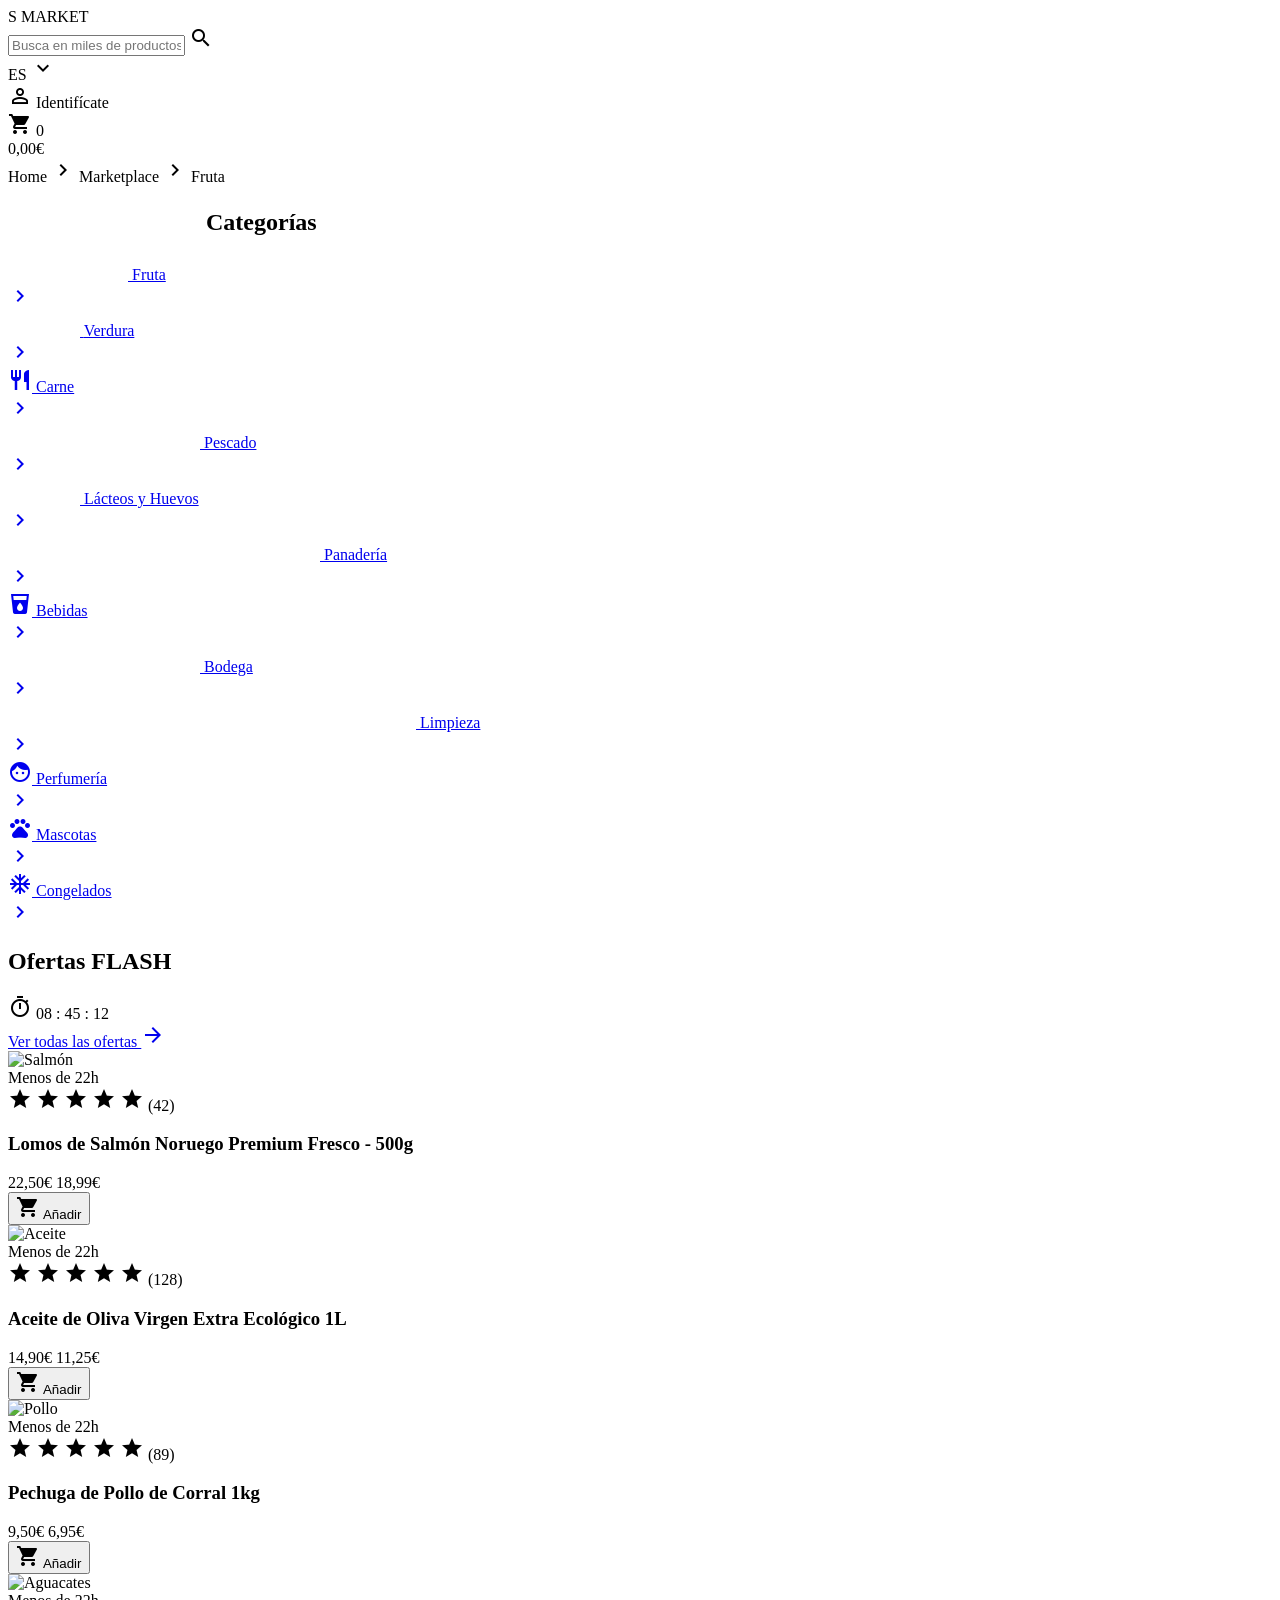
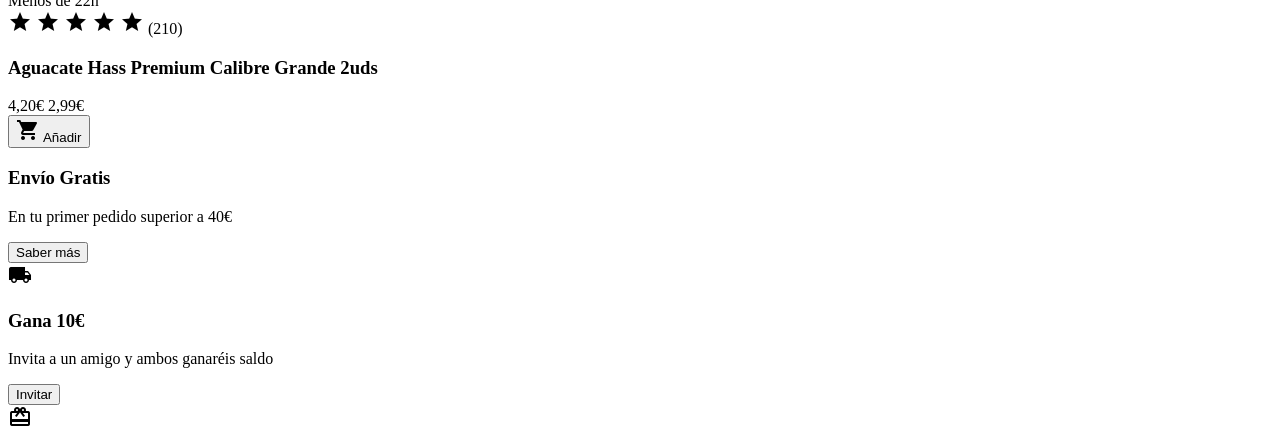
==== src/app/index.html @ 784b0d2d "First Commit Add th directories structure for e-commerce" ====
<!DOCTYPE html>
<html lang="es"><head>
<meta charset="utf-8"/>
<meta content="width=device-width, initial-scale=1.0" name="viewport"/>
<script src="https://cdn.tailwindcss.com?plugins=forms,container-queries"></script>
<link href="https://fonts.googleapis.com/css2?family=Work+Sans:wght@300;400;500;600;700&amp;display=swap" rel="stylesheet"/>
<link href="https://fonts.googleapis.com/icon?family=Material+Icons" rel="stylesheet"/>
<link href="https://fonts.googleapis.com/css2?family=Material+Symbols+Outlined:wght,FILL@100..700,0..1&amp;display=swap" rel="stylesheet"/>
<script id="tailwind-config">
      tailwind.config = {
        theme: {
          extend: {
            colors: {
              "primary": "#2D572C",
              "accent-green": "#13ec5b",
              "light-gray": "#F3F4F6",
              "sidebar-bg": "#FFFFFF",
            },
            fontFamily: {
              "display": ["Work Sans", "sans-serif"]
            },
          },
        },
      }
    </script>
<style type="text/tailwindcss">
      @layer base {
        body { @apply font-display text-slate-800 bg-gray-50; }
      }
      .custom-scrollbar::-webkit-scrollbar { width: 6px; }
      .custom-scrollbar::-webkit-scrollbar-track { background: transparent; }
      .custom-scrollbar::-webkit-scrollbar-thumb { background: #cbd5e1; border-radius: 10px; }
    </style>
<style>
        body {
            min-height: max(884px, 100dvh);
        }
    </style>
<style>
    body {
      min-height: max(884px, 100dvh);
    }
  </style>
  </head>
<body class="flex flex-col h-screen overflow-hidden">
<header class="bg-[#2D572C] h-20 flex-shrink-0 flex items-center px-8 z-50 w-full">
<div class="flex items-center flex-shrink-0 mr-12">
<div class="text-white font-bold text-3xl tracking-tighter flex items-center">
<span class="bg-accent-green text-[#2D572C] px-2 py-0.5 rounded-sm mr-1">S</span>
<span>MARKET</span>
</div>
</div>
<div class="flex-grow flex justify-center max-w-4xl mx-auto">
<div class="relative w-full">
<input class="w-full bg-[#F3F4F6] border-none text-slate-900 placeholder-slate-500 rounded-lg py-3 pl-12 pr-4 focus:ring-2 focus:ring-accent-green transition-all" placeholder="Busca en miles de productos..." type="text"/>
<span class="material-icons absolute left-4 top-1/2 -translate-y-1/2 text-slate-500">search</span>
</div>
</div>
<div class="flex items-center gap-8 text-white flex-shrink-0 ml-12">
<div class="flex items-center gap-1 cursor-pointer hover:text-accent-green transition-colors font-bold text-sm">
<span>ES</span>
<span class="material-icons text-lg">expand_more</span>
</div>
<div class="flex items-center gap-2 cursor-pointer hover:text-accent-green transition-colors">
<span class="material-icons text-2xl">person_outline</span>
<span class="text-sm font-bold">Identifícate</span>
</div>
<div class="flex items-center gap-3 bg-white/10 hover:bg-white/20 px-5 py-2.5 rounded-lg cursor-pointer transition-colors border border-white/10">
<div class="relative">
<span class="material-icons text-2xl">shopping_cart</span>
<span class="absolute -top-2 -right-2 bg-accent-green text-[#2D572C] text-[10px] font-bold h-4 w-4 rounded-full flex items-center justify-center">0</span>
</div>
<span class="text-sm font-bold">0,00€</span>
</div>
</div>
</header>
<div class="bg-light-gray h-10 flex-shrink-0 flex items-center px-8 text-xs text-slate-500 border-b border-gray-200">
<div class="flex items-center gap-2">
<span class="hover:text-primary cursor-pointer">Home</span>
<span class="material-icons text-[14px]">chevron_right</span>
<span class="hover:text-primary cursor-pointer">Marketplace</span>
<span class="material-icons text-[14px]">chevron_right</span>
<span class="text-primary font-bold">Fruta</span>
</div>
</div>
<div class="flex flex-grow overflow-hidden">
<aside class="w-[250px] bg-sidebar-bg border-r border-gray-200 flex flex-col flex-shrink-0 overflow-y-auto custom-scrollbar">
<div class="p-4 border-b border-gray-100">
<h2 class="font-bold text-gray-900 flex items-center gap-2">
<span class="material-icons text-primary">category</span>
                    Categorías
                </h2>
</div>
<nav class="flex flex-col py-2">
<a class="flex items-center justify-between px-4 py-2.5 hover:bg-gray-50 group" href="#">
<div class="flex items-center gap-3">
<span class="material-icons text-orange-500 text-xl">apple</span>
<span class="text-sm font-medium text-gray-700">Fruta</span>
</div>
<span class="material-icons text-gray-300 text-sm group-hover:text-primary">chevron_right</span>
</a>
<a class="flex items-center justify-between px-4 py-2.5 hover:bg-gray-50 group" href="#">
<div class="flex items-center gap-3">
<span class="material-icons text-green-500 text-xl">eco</span>
<span class="text-sm font-medium text-gray-700">Verdura</span>
</div>
<span class="material-icons text-gray-300 text-sm group-hover:text-primary">chevron_right</span>
</a>
<a class="flex items-center justify-between px-4 py-2.5 hover:bg-gray-50 group" href="#">
<div class="flex items-center gap-3">
<span class="material-icons text-red-600 text-xl">restaurant</span>
<span class="text-sm font-medium text-gray-700">Carne</span>
</div>
<span class="material-icons text-gray-300 text-sm group-hover:text-primary">chevron_right</span>
</a>
<a class="flex items-center justify-between px-4 py-2.5 hover:bg-gray-50 group" href="#">
<div class="flex items-center gap-3">
<span class="material-icons text-blue-400 text-xl">set_meal</span>
<span class="text-sm font-medium text-gray-700">Pescado</span>
</div>
<span class="material-icons text-gray-300 text-sm group-hover:text-primary">chevron_right</span>
</a>
<a class="flex items-center justify-between px-4 py-2.5 hover:bg-gray-50 group" href="#">
<div class="flex items-center gap-3">
<span class="material-icons text-yellow-500 text-xl">egg</span>
<span class="text-sm font-medium text-gray-700">Lácteos y Huevos</span>
</div>
<span class="material-icons text-gray-300 text-sm group-hover:text-primary">chevron_right</span>
</a>
<a class="flex items-center justify-between px-4 py-2.5 hover:bg-gray-50 group" href="#">
<div class="flex items-center gap-3">
<span class="material-icons text-amber-700 text-xl">bakery_dining</span>
<span class="text-sm font-medium text-gray-700">Panadería</span>
</div>
<span class="material-icons text-gray-300 text-sm group-hover:text-primary">chevron_right</span>
</a>
<a class="flex items-center justify-between px-4 py-2.5 hover:bg-gray-50 group" href="#">
<div class="flex items-center gap-3">
<span class="material-icons text-blue-500 text-xl">local_drink</span>
<span class="text-sm font-medium text-gray-700">Bebidas</span>
</div>
<span class="material-icons text-gray-300 text-sm group-hover:text-primary">chevron_right</span>
</a>
<a class="flex items-center justify-between px-4 py-2.5 hover:bg-gray-50 group" href="#">
<div class="flex items-center gap-3">
<span class="material-icons text-purple-500 text-xl">wine_bar</span>
<span class="text-sm font-medium text-gray-700">Bodega</span>
</div>
<span class="material-icons text-gray-300 text-sm group-hover:text-primary">chevron_right</span>
</a>
<a class="flex items-center justify-between px-4 py-2.5 hover:bg-gray-50 group" href="#">
<div class="flex items-center gap-3">
<span class="material-icons text-cyan-500 text-xl">cleaning_services</span>
<span class="text-sm font-medium text-gray-700">Limpieza</span>
</div>
<span class="material-icons text-gray-300 text-sm group-hover:text-primary">chevron_right</span>
</a>
<a class="flex items-center justify-between px-4 py-2.5 hover:bg-gray-50 group" href="#">
<div class="flex items-center gap-3">
<span class="material-icons text-pink-400 text-xl">face</span>
<span class="text-sm font-medium text-gray-700">Perfumería</span>
</div>
<span class="material-icons text-gray-300 text-sm group-hover:text-primary">chevron_right</span>
</a>
<a class="flex items-center justify-between px-4 py-2.5 hover:bg-gray-50 group" href="#">
<div class="flex items-center gap-3">
<span class="material-icons text-orange-400 text-xl">pets</span>
<span class="text-sm font-medium text-gray-700">Mascotas</span>
</div>
<span class="material-icons text-gray-300 text-sm group-hover:text-primary">chevron_right</span>
</a>
<a class="flex items-center justify-between px-4 py-2.5 hover:bg-gray-50 group" href="#">
<div class="flex items-center gap-3">
<span class="material-icons text-indigo-500 text-xl">ac_unit</span>
<span class="text-sm font-medium text-gray-700">Congelados</span>
</div>
<span class="material-icons text-gray-300 text-sm group-hover:text-primary">chevron_right</span>
</a>
</nav>
</aside>
<main class="flex-grow overflow-y-auto custom-scrollbar p-8">
<div class="max-w-7xl mx-auto space-y-8">
<section>
<div class="flex items-center justify-between mb-6">
<div class="flex items-center gap-4">
<h2 class="text-2xl font-extrabold uppercase tracking-tight text-slate-900">
                                Ofertas <span class="text-red-600">FLASH</span>
</h2>
<div class="flex items-center gap-2 bg-red-600 text-white px-3 py-1 rounded-md text-sm font-bold">
<span class="material-icons text-sm animate-pulse">timer</span>
<span>08 : 45 : 12</span>
</div>
</div>
<a class="text-primary font-bold hover:underline flex items-center gap-1" href="#">
                            Ver todas las ofertas
                            <span class="material-icons">arrow_forward</span>
</a>
</div>
<div class="grid grid-cols-4 gap-6">
<div class="bg-white rounded-lg overflow-hidden shadow-sm hover:shadow-md border border-gray-100 transition-all flex flex-col h-full group">
<div class="relative pt-[100%]">
<img alt="Salmón" class="absolute inset-0 w-full h-full object-cover group-hover:scale-105 transition-transform duration-300" src="https://lh3.googleusercontent.com/aida-public/[base64]"/>
<div class="absolute top-3 left-3 bg-orange-500 text-white text-[11px] font-bold px-2 py-1 rounded shadow-sm">
                                    Menos de 22h
                                </div>
</div>
<div class="p-4 flex-grow flex flex-col">
<div class="flex items-center gap-0.5 text-yellow-400 mb-1">
<span class="material-icons text-sm">star</span>
<span class="material-icons text-sm">star</span>
<span class="material-icons text-sm">star</span>
<span class="material-icons text-sm">star</span>
<span class="material-icons text-sm">star</span>
<span class="text-slate-400 text-xs ml-1">(42)</span>
</div>
<h3 class="text-sm font-semibold text-gray-800 mb-2 line-clamp-2">Lomos de Salmón Noruego Premium Fresco - 500g</h3>
<div class="mt-auto">
<div class="flex flex-col mb-4">
<span class="text-xs text-slate-400 line-through">22,50€</span>
<span class="text-2xl font-bold text-slate-900">18,99€</span>
</div>
<button class="w-full bg-accent-green hover:bg-[#11d652] text-primary font-bold py-2.5 rounded flex items-center justify-center gap-2 transition-colors">
<span class="material-icons">shopping_cart</span>
                                        Añadir
                                    </button>
</div>
</div>
</div>
<div class="bg-white rounded-lg overflow-hidden shadow-sm hover:shadow-md border border-gray-100 transition-all flex flex-col h-full group">
<div class="relative pt-[100%]">
<img alt="Aceite" class="absolute inset-0 w-full h-full object-cover group-hover:scale-105 transition-transform duration-300" src="https://lh3.googleusercontent.com/aida-public/[base64]"/>
<div class="absolute top-3 left-3 bg-orange-500 text-white text-[11px] font-bold px-2 py-1 rounded shadow-sm">
                                    Menos de 22h
                                </div>
</div>
<div class="p-4 flex-grow flex flex-col">
<div class="flex items-center gap-0.5 text-yellow-400 mb-1">
<span class="material-icons text-sm">star</span>
<span class="material-icons text-sm">star</span>
<span class="material-icons text-sm">star</span>
<span class="material-icons text-sm">star</span>
<span class="material-icons text-sm">star</span>
<span class="text-slate-400 text-xs ml-1">(128)</span>
</div>
<h3 class="text-sm font-semibold text-gray-800 mb-2 line-clamp-2">Aceite de Oliva Virgen Extra Ecológico 1L</h3>
<div class="mt-auto">
<div class="flex flex-col mb-4">
<span class="text-xs text-slate-400 line-through">14,90€</span>
<span class="text-2xl font-bold text-slate-900">11,25€</span>
</div>
<button class="w-full bg-accent-green hover:bg-[#11d652] text-primary font-bold py-2.5 rounded flex items-center justify-center gap-2 transition-colors">
<span class="material-icons">shopping_cart</span>
                                        Añadir
                                    </button>
</div>
</div>
</div>
<div class="bg-white rounded-lg overflow-hidden shadow-sm hover:shadow-md border border-gray-100 transition-all flex flex-col h-full group">
<div class="relative pt-[100%]">
<img alt="Pollo" class="absolute inset-0 w-full h-full object-cover group-hover:scale-105 transition-transform duration-300" src="https://lh3.googleusercontent.com/aida-public/[base64]"/>
<div class="absolute top-3 left-3 bg-orange-500 text-white text-[11px] font-bold px-2 py-1 rounded shadow-sm">
                                    Menos de 22h
                                </div>
</div>
<div class="p-4 flex-grow flex flex-col">
<div class="flex items-center gap-0.5 text-yellow-400 mb-1">
<span class="material-icons text-sm">star</span>
<span class="material-icons text-sm">star</span>
<span class="material-icons text-sm">star</span>
<span class="material-icons text-sm">star</span>
<span class="material-icons text-sm text-gray-300">star</span>
<span class="text-slate-400 text-xs ml-1">(89)</span>
</div>
<h3 class="text-sm font-semibold text-gray-800 mb-2 line-clamp-2">Pechuga de Pollo de Corral 1kg</h3>
<div class="mt-auto">
<div class="flex flex-col mb-4">
<span class="text-xs text-slate-400 line-through">9,50€</span>
<span class="text-2xl font-bold text-slate-900">6,95€</span>
</div>
<button class="w-full bg-accent-green hover:bg-[#11d652] text-primary font-bold py-2.5 rounded flex items-center justify-center gap-2 transition-colors">
<span class="material-icons">shopping_cart</span>
                                        Añadir
                                    </button>
</div>
</div>
</div>
<div class="bg-white rounded-lg overflow-hidden shadow-sm hover:shadow-md border border-gray-100 transition-all flex flex-col h-full group">
<div class="relative pt-[100%]">
<img alt="Aguacates" class="absolute inset-0 w-full h-full object-cover group-hover:scale-105 transition-transform duration-300" src="https://lh3.googleusercontent.com/aida-public/[base64]"/>
<div class="absolute top-3 left-3 bg-orange-500 text-white text-[11px] font-bold px-2 py-1 rounded shadow-sm">
                                    Menos de 22h
                                </div>
</div>
<div class="p-4 flex-grow flex flex-col">
<div class="flex items-center gap-0.5 text-yellow-400 mb-1">
<span class="material-icons text-sm">star</span>
<span class="material-icons text-sm">star</span>
<span class="material-icons text-sm">star</span>
<span class="material-icons text-sm">star</span>
<span class="material-icons text-sm">star</span>
<span class="text-slate-400 text-xs ml-1">(210)</span>
</div>
<h3 class="text-sm font-semibold text-gray-800 mb-2 line-clamp-2">Aguacate Hass Premium Calibre Grande 2uds</h3>
<div class="mt-auto">
<div class="flex flex-col mb-4">
<span class="text-xs text-slate-400 line-through">4,20€</span>
<span class="text-2xl font-bold text-slate-900">2,99€</span>
</div>
<button class="w-full bg-accent-green hover:bg-[#11d652] text-primary font-bold py-2.5 rounded flex items-center justify-center gap-2 transition-colors">
<span class="material-icons">shopping_cart</span>
                                        Añadir
                                    </button>
</div>
</div>
</div>
</div>
</section>
<section class="grid grid-cols-2 gap-6">
<div class="bg-primary/10 rounded-xl p-6 flex items-center justify-between border border-primary/20">
<div>
<h3 class="text-lg font-bold text-primary">Envío Gratis</h3>
<p class="text-sm text-slate-600">En tu primer pedido superior a 40€</p>
<button class="mt-4 px-6 py-2 bg-primary text-white text-sm font-bold rounded-md">Saber más</button>
</div>
<span class="material-icons text-6xl text-primary/40">local_shipping</span>
</div>
<div class="bg-yellow-100 rounded-xl p-6 flex items-center justify-between border border-yellow-200">
<div>
<h3 class="text-lg font-bold text-yellow-800">Gana 10€</h3>
<p class="text-sm text-slate-600">Invita a un amigo y ambos ganaréis saldo</p>
<button class="mt-4 px-6 py-2 bg-yellow-600 text-white text-sm font-bold rounded-md">Invitar</button>
</div>
<span class="material-icons text-6xl text-yellow-600/40">card_giftcard</span>
</div>
</section>
</div>
</main>
</div>

</body></html>
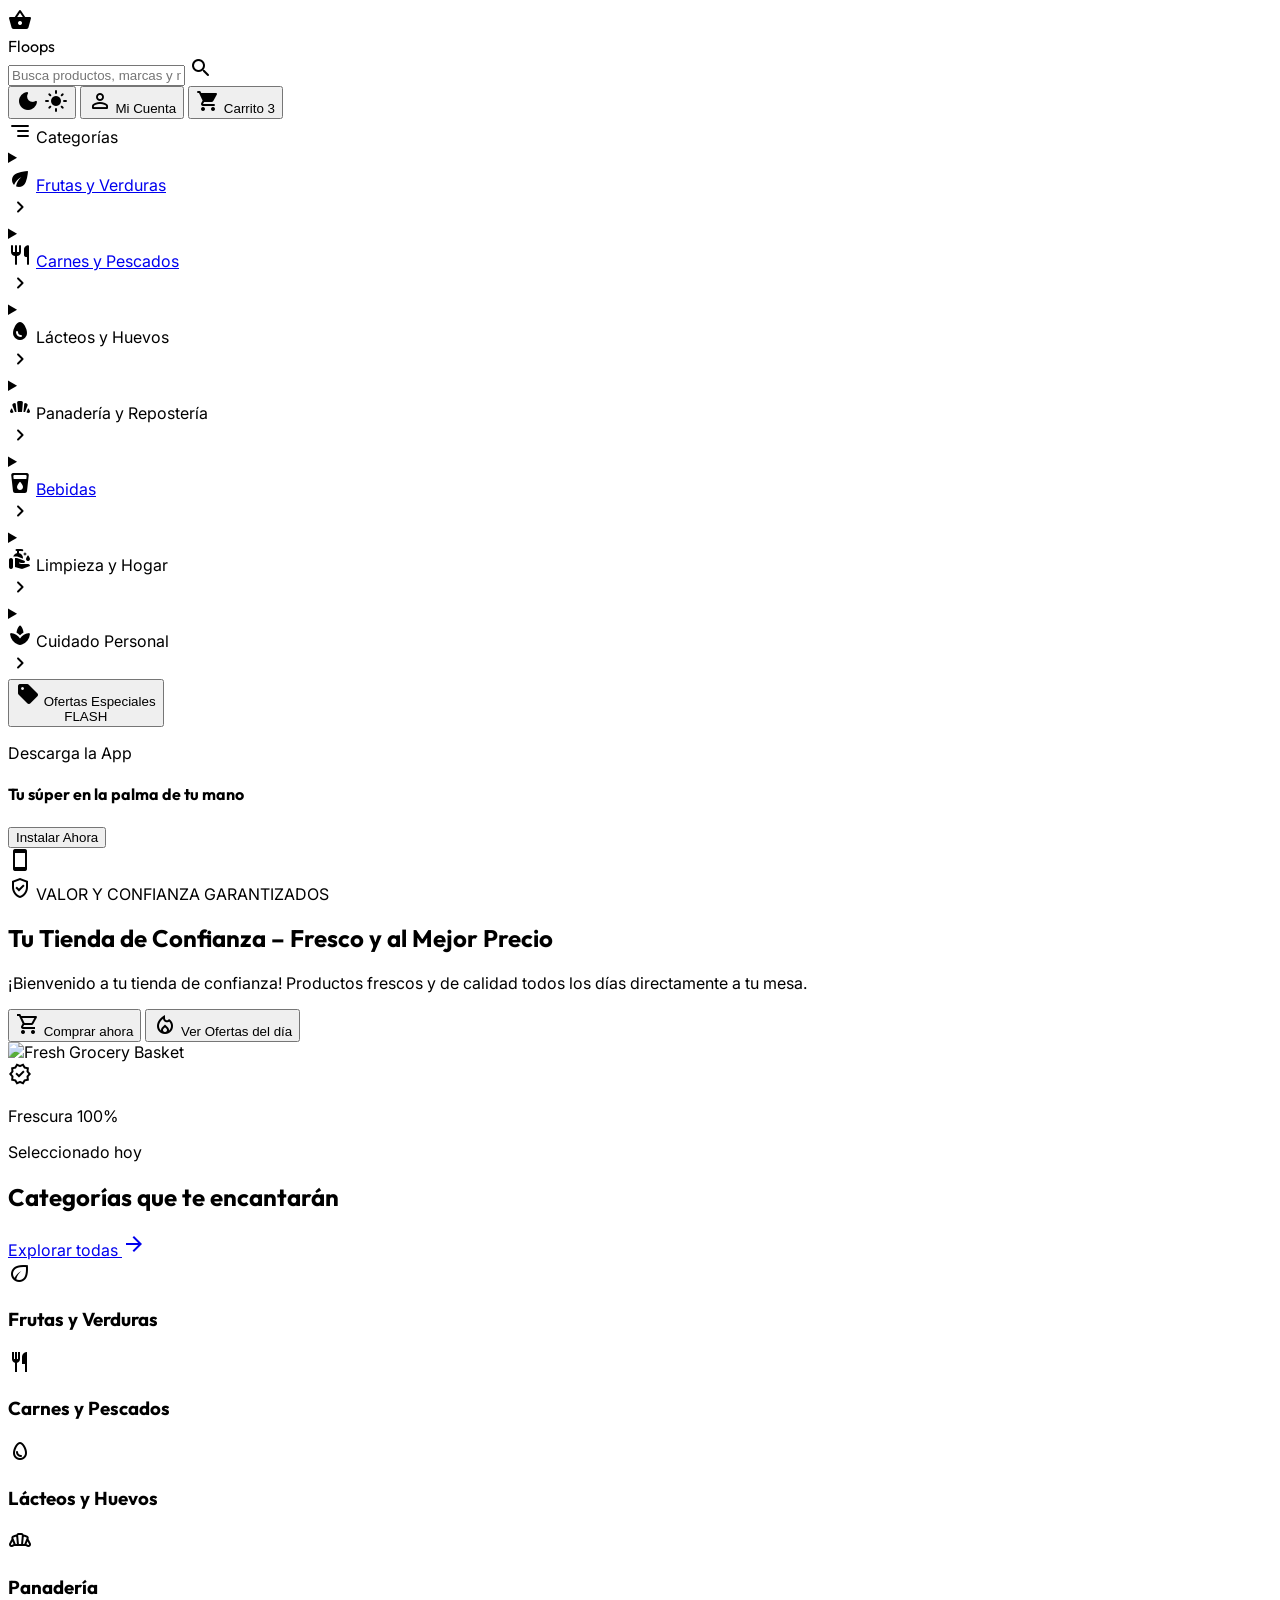
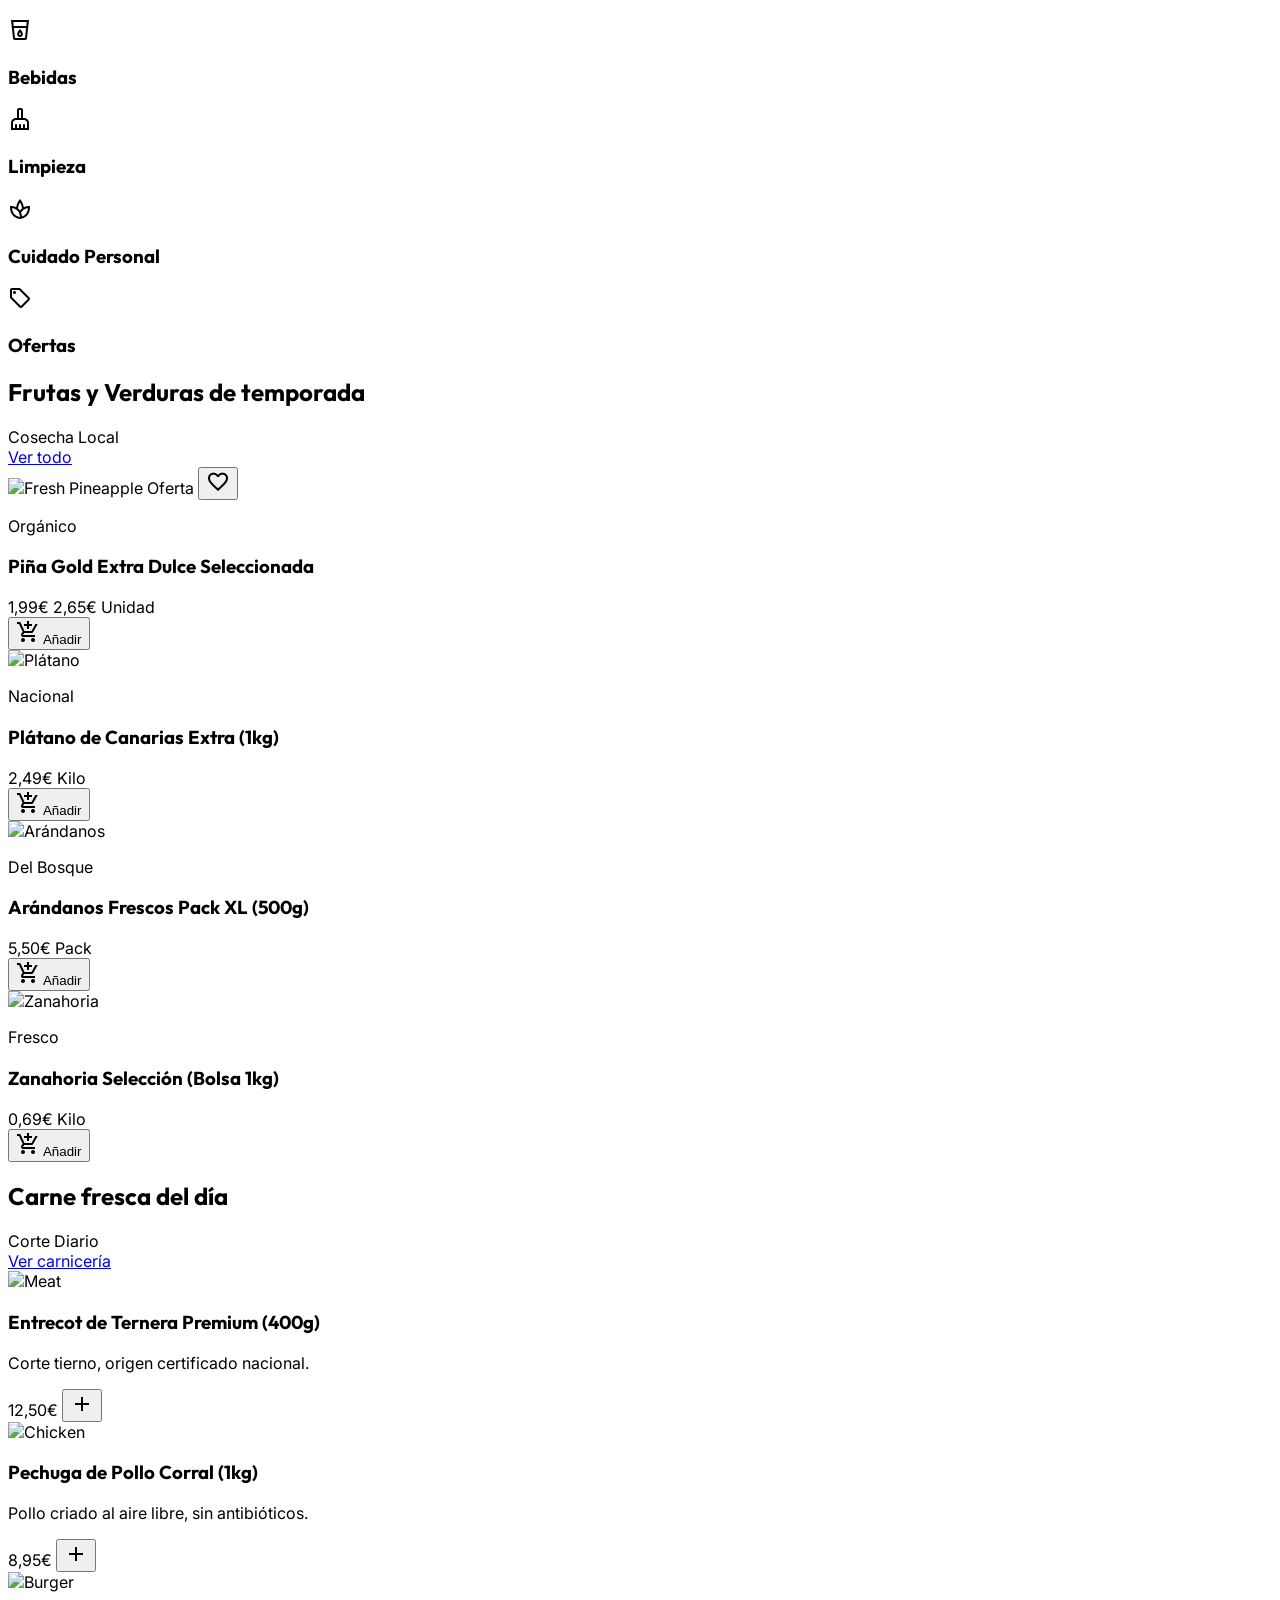
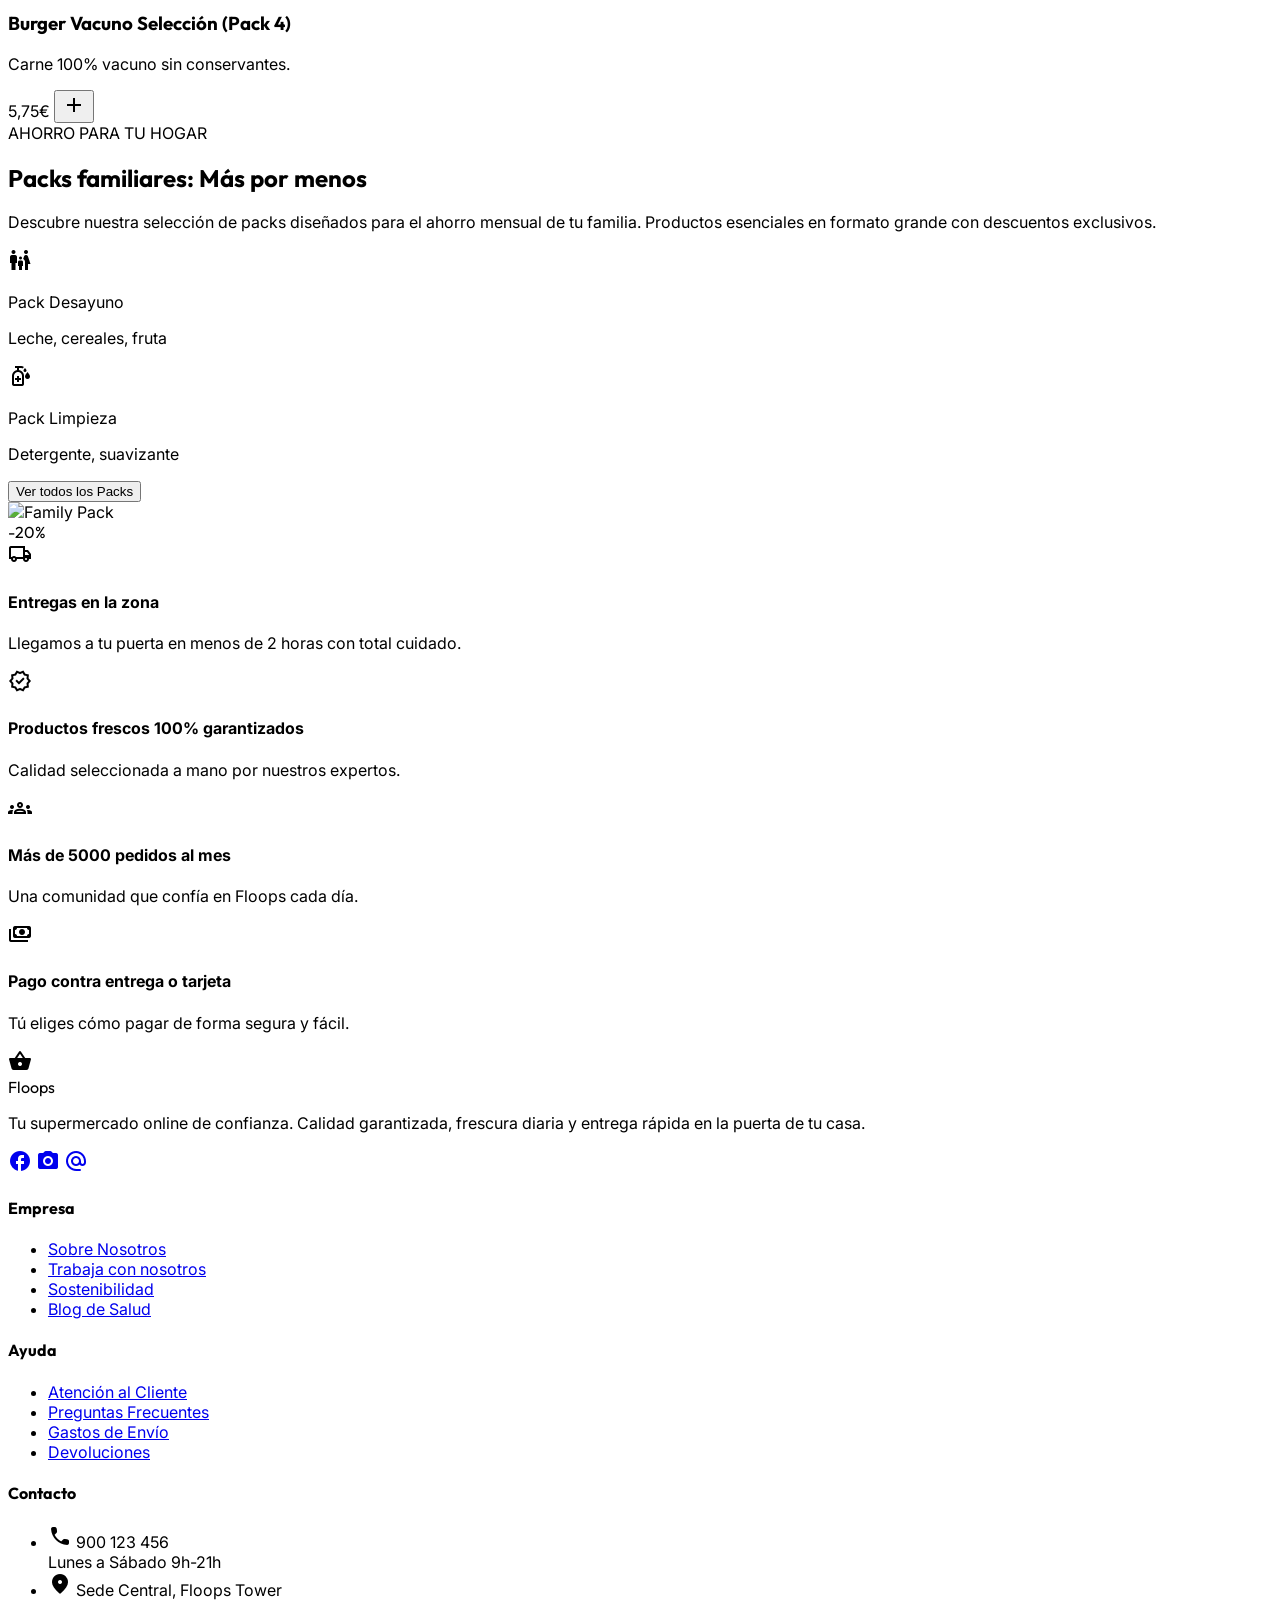
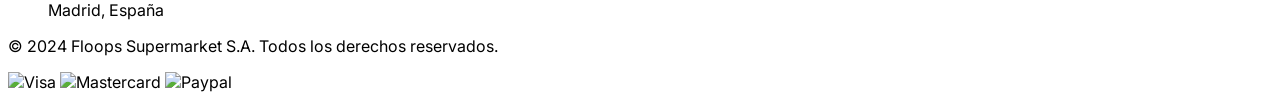
==== commit f1d9d904: "new updates" ====
--- a/src/app/index.html
+++ b/src/app/index.html
@@ -1,340 +1,727 @@
-<!DOCTYPE html>
-<html lang="es"><head>
-<meta charset="utf-8"/>
-<meta content="width=device-width, initial-scale=1.0" name="viewport"/>
-<script src="https://cdn.tailwindcss.com?plugins=forms,container-queries"></script>
-<link href="https://fonts.googleapis.com/css2?family=Work+Sans:wght@300;400;500;600;700&amp;display=swap" rel="stylesheet"/>
-<link href="https://fonts.googleapis.com/icon?family=Material+Icons" rel="stylesheet"/>
-<link href="https://fonts.googleapis.com/css2?family=Material+Symbols+Outlined:wght,FILL@100..700,0..1&amp;display=swap" rel="stylesheet"/>
-<script id="tailwind-config">
-      tailwind.config = {
-        theme: {
-          extend: {
-            colors: {
-              "primary": "#2D572C",
-              "accent-green": "#13ec5b",
-              "light-gray": "#F3F4F6",
-              "sidebar-bg": "#FFFFFF",
-            },
-            fontFamily: {
-              "display": ["Work Sans", "sans-serif"]
-            },
-          },
-        },
-      }
-    </script>
-<style type="text/tailwindcss">
-      @layer base {
-        body { @apply font-display text-slate-800 bg-gray-50; }
-      }
-      .custom-scrollbar::-webkit-scrollbar { width: 6px; }
-      .custom-scrollbar::-webkit-scrollbar-track { background: transparent; }
-      .custom-scrollbar::-webkit-scrollbar-thumb { background: #cbd5e1; border-radius: 10px; }
-    </style>
-<style>
-        body {
-            min-height: max(884px, 100dvh);
-        }
-    </style>
-<style>
-    body {
-      min-height: max(884px, 100dvh);
-    }
-  </style>
+<!doctype html>
+<html class="light" lang="es">
+  <head>
+    <meta charset="utf-8" />
+    <meta content="width=device-width, initial-scale=1.0" name="viewport" />
+    <title>Floops Trusted Home Page - Tu Supermercado de Confianza</title>
+    <!--Tailwind-->
+    <script src="https://cdn.tailwindcss.com?plugins=forms,typography,container-queries"></script>
+    <!--Google fonts & icons-->
+    <link
+      href="https://fonts.googleapis.com/css2?family=Inter:wght@300;400;500;600;700&amp;family=Outfit:wght@400;600;700&amp;display=swap"
+      rel="stylesheet"
+    />
+    <link
+      href="https://fonts.googleapis.com/icon?family=Material+Icons+Round"
+      rel="stylesheet"
+    />
+    <link
+      href="https://fonts.googleapis.com/css2?family=Inter:wght@300;400;500;600;700&amp;family=Outfit:wght@400;600;700&amp;display=swap"
+      rel="stylesheet"
+    />
+    <link
+      href="https://fonts.googleapis.com/css2?family=Material+Symbols+Outlined:wght,FILL@100..700,0..1&amp;display=swap"
+      rel="stylesheet"
+    />
+    <!--Local config-->
+    <link rel="stylesheet" href="../common/css/global.css" />
+    <script src="../common/js/tailwindConfig.js"></script>
+    <script src="../common/js/theme.js"></script>
   </head>
-<body class="flex flex-col h-screen overflow-hidden">
-<header class="bg-[#2D572C] h-20 flex-shrink-0 flex items-center px-8 z-50 w-full">
-<div class="flex items-center flex-shrink-0 mr-12">
-<div class="text-white font-bold text-3xl tracking-tighter flex items-center">
-<span class="bg-accent-green text-[#2D572C] px-2 py-0.5 rounded-sm mr-1">S</span>
-<span>MARKET</span>
-</div>
-</div>
-<div class="flex-grow flex justify-center max-w-4xl mx-auto">
-<div class="relative w-full">
-<input class="w-full bg-[#F3F4F6] border-none text-slate-900 placeholder-slate-500 rounded-lg py-3 pl-12 pr-4 focus:ring-2 focus:ring-accent-green transition-all" placeholder="Busca en miles de productos..." type="text"/>
-<span class="material-icons absolute left-4 top-1/2 -translate-y-1/2 text-slate-500">search</span>
-</div>
-</div>
-<div class="flex items-center gap-8 text-white flex-shrink-0 ml-12">
-<div class="flex items-center gap-1 cursor-pointer hover:text-accent-green transition-colors font-bold text-sm">
-<span>ES</span>
-<span class="material-icons text-lg">expand_more</span>
-</div>
-<div class="flex items-center gap-2 cursor-pointer hover:text-accent-green transition-colors">
-<span class="material-icons text-2xl">person_outline</span>
-<span class="text-sm font-bold">Identifícate</span>
-</div>
-<div class="flex items-center gap-3 bg-white/10 hover:bg-white/20 px-5 py-2.5 rounded-lg cursor-pointer transition-colors border border-white/10">
-<div class="relative">
-<span class="material-icons text-2xl">shopping_cart</span>
-<span class="absolute -top-2 -right-2 bg-accent-green text-[#2D572C] text-[10px] font-bold h-4 w-4 rounded-full flex items-center justify-center">0</span>
-</div>
-<span class="text-sm font-bold">0,00€</span>
-</div>
-</div>
-</header>
-<div class="bg-light-gray h-10 flex-shrink-0 flex items-center px-8 text-xs text-slate-500 border-b border-gray-200">
-<div class="flex items-center gap-2">
-<span class="hover:text-primary cursor-pointer">Home</span>
-<span class="material-icons text-[14px]">chevron_right</span>
-<span class="hover:text-primary cursor-pointer">Marketplace</span>
-<span class="material-icons text-[14px]">chevron_right</span>
-<span class="text-primary font-bold">Fruta</span>
-</div>
-</div>
-<div class="flex flex-grow overflow-hidden">
-<aside class="w-[250px] bg-sidebar-bg border-r border-gray-200 flex flex-col flex-shrink-0 overflow-y-auto custom-scrollbar">
-<div class="p-4 border-b border-gray-100">
-<h2 class="font-bold text-gray-900 flex items-center gap-2">
-<span class="material-icons text-primary">category</span>
-                    Categorías
+  <body
+    class="bg-background-light dark:bg-background-dark text-slate-900 dark:text-slate-100 min-h-screen flex flex-col transition-colors duration-300"
+  >
+    <div
+      id="header"
+      class="sticky top-0 z-50 bg-white dark:bg-slate-900 border-b border-slate-200 dark:border-slate-800 shadow-sm transition-colors duration-300"
+    ></div>
+    <div class="max-w-[1600px] mx-auto w-full flex-1 flex gap-8 px-4 py-6">
+      <aside class="w-72 flex-shrink-0">
+        <nav class="sticky top-28 space-y-2">
+          <div id="sidebar"></div>
+        </nav>
+      </aside>
+      <main class="flex-1 min-w-0">
+        <section
+          class="mb-10 relative rounded-[2.5rem] overflow-hidden bg-gradient-to-br from-secondary/20 to-primary/10 group border border-slate-100 dark:border-slate-800"
+        >
+          <div class="flex items-center justify-between px-16 py-20">
+            <div class="max-w-xl">
+              <div
+                class="inline-flex items-center gap-2 px-4 py-2 bg-white/80 dark:bg-slate-800/80 backdrop-blur-md rounded-full text-xs font-bold text-secondary mb-6 border border-secondary/20"
+              >
+                <span class="material-symbols-outlined text-sm"
+                  >verified_user</span
+                >
+                VALOR Y CONFIANZA GARANTIZADOS
+              </div>
+              <h1
+                class="text-6xl font-display font-bold text-slate-900 dark:text-white leading-tight mb-6"
+              >
+                Tu Tienda de Confianza –
+                <span class="text-secondary">Fresco</span> y al Mejor Precio
+              </h1>
+              <p
+                class="text-slate-600 dark:text-slate-400 mb-10 text-xl leading-relaxed"
+              >
+                ¡Bienvenido a tu tienda de confianza! Productos frescos y de
+                calidad todos los días directamente a tu mesa.
+              </p>
+              <div class="flex flex-wrap gap-4">
+                <button
+                  class="bg-primary hover:bg-orange-600 text-white px-8 py-5 rounded-2xl font-bold shadow-2xl shadow-primary/30 transition-all hover:-translate-y-1 flex items-center gap-2 text-lg"
+                >
+                  <span class="material-symbols-outlined">shopping_cart</span>
+                  Comprar ahora
+                </button>
+                <button
+                  class="bg-white dark:bg-slate-800 hover:bg-slate-50 dark:hover:bg-slate-700 text-slate-900 dark:text-white px-8 py-5 rounded-2xl font-bold border border-slate-200 dark:border-slate-700 transition-all hover:-translate-y-1 flex items-center gap-2 text-lg"
+                >
+                  <span class="material-symbols-outlined"
+                    >local_fire_department</span
+                  >
+                  Ver Ofertas del día
+                </button>
+              </div>
+            </div>
+            <div class="relative hidden xl:block">
+              <div class="relative z-10 w-96 h-96">
+                <img
+                  alt="Fresh Grocery Basket"
+                  class="w-full h-full object-cover rounded-[3rem] shadow-2xl rotate-3 group-hover:rotate-0 transition-transform duration-700"
+                  src="https://lh3.googleusercontent.com/aida-public/[base64]"
+                />
+                <div
+                  class="absolute -bottom-6 -left-6 bg-white dark:bg-slate-800 p-5 rounded-3xl shadow-2xl flex items-center gap-4 border border-slate-100 dark:border-slate-700"
+                >
+                  <div
+                    class="bg-green-100 dark:bg-green-900/30 p-3 rounded-2xl"
+                  >
+                    <span
+                      class="material-symbols-outlined text-secondary text-3xl"
+                      >verified</span
+                    >
+                  </div>
+                  <div>
+                    <p class="text-sm font-bold dark:text-white">
+                      Frescura 100%
+                    </p>
+                    <p class="text-xs text-slate-500">Seleccionado hoy</p>
+                  </div>
+                </div>
+              </div>
+              <div
+                class="absolute -top-10 -right-10 w-64 h-64 bg-primary/20 rounded-full blur-3xl opacity-50"
+              ></div>
+              <div
+                class="absolute -bottom-10 -left-10 w-64 h-64 bg-secondary/20 rounded-full blur-3xl opacity-50"
+              ></div>
+            </div>
+          </div>
+        </section>
+        <section class="mb-12">
+          <div class="flex items-center justify-between mb-8">
+            <h2
+              class="text-3xl font-display font-bold text-slate-900 dark:text-white"
+            >
+              Categorías que te encantarán
+            </h2>
+            <a
+              class="text-sm font-bold text-secondary hover:underline flex items-center gap-1"
+              href="#"
+              >Explorar todas
+              <span class="material-symbols-outlined text-sm"
+                >arrow_forward</span
+              ></a
+            >
+          </div>
+          <div class="grid grid-cols-2 sm:grid-cols-4 lg:grid-cols-8 gap-4">
+            <div
+              class="bg-white dark:bg-slate-800 p-4 rounded-3xl shadow-sm border border-slate-100 dark:border-slate-700 hover:shadow-xl hover:border-secondary/30 transition-all cursor-pointer text-center group"
+            >
+              <div
+                class="w-14 h-14 bg-green-50 dark:bg-green-900/20 rounded-2xl mx-auto mb-3 flex items-center justify-center group-hover:scale-110 transition-transform"
+              >
+                <span class="material-symbols-outlined text-secondary text-3xl"
+                  >eco</span
+                >
+              </div>
+              <h3 class="font-bold text-xs dark:text-white">
+                Frutas y Verduras
+              </h3>
+            </div>
+            <div
+              class="bg-white dark:bg-slate-800 p-4 rounded-3xl shadow-sm border border-slate-100 dark:border-slate-700 hover:shadow-xl hover:border-red-500/30 transition-all cursor-pointer text-center group"
+            >
+              <div
+                class="w-14 h-14 bg-red-50 dark:bg-red-900/20 rounded-2xl mx-auto mb-3 flex items-center justify-center group-hover:scale-110 transition-transform"
+              >
+                <span class="material-symbols-outlined text-red-500 text-3xl"
+                  >restaurant</span
+                >
+              </div>
+              <h3 class="font-bold text-xs dark:text-white">
+                Carnes y Pescados
+              </h3>
+            </div>
+            <div
+              class="bg-white dark:bg-slate-800 p-4 rounded-3xl shadow-sm border border-slate-100 dark:border-slate-700 hover:shadow-xl hover:border-blue-400/30 transition-all cursor-pointer text-center group"
+            >
+              <div
+                class="w-14 h-14 bg-blue-50 dark:bg-blue-900/20 rounded-2xl mx-auto mb-3 flex items-center justify-center group-hover:scale-110 transition-transform"
+              >
+                <span class="material-symbols-outlined text-blue-500 text-3xl"
+                  >egg</span
+                >
+              </div>
+              <h3 class="font-bold text-xs dark:text-white">
+                Lácteos y Huevos
+              </h3>
+            </div>
+            <div
+              class="bg-white dark:bg-slate-800 p-4 rounded-3xl shadow-sm border border-slate-100 dark:border-slate-700 hover:shadow-xl hover:border-orange-400/30 transition-all cursor-pointer text-center group"
+            >
+              <div
+                class="w-14 h-14 bg-orange-50 dark:bg-orange-900/20 rounded-2xl mx-auto mb-3 flex items-center justify-center group-hover:scale-110 transition-transform"
+              >
+                <span class="material-symbols-outlined text-orange-500 text-3xl"
+                  >bakery_dining</span
+                >
+              </div>
+              <h3 class="font-bold text-xs dark:text-white">Panadería</h3>
+            </div>
+            <div
+              class="bg-white dark:bg-slate-800 p-4 rounded-3xl shadow-sm border border-slate-100 dark:border-slate-700 hover:shadow-xl hover:border-cyan-400/30 transition-all cursor-pointer text-center group"
+            >
+              <div
+                class="w-14 h-14 bg-cyan-50 dark:bg-cyan-900/20 rounded-2xl mx-auto mb-3 flex items-center justify-center group-hover:scale-110 transition-transform"
+              >
+                <span class="material-symbols-outlined text-cyan-500 text-3xl"
+                  >local_drink</span
+                >
+              </div>
+              <h3 class="font-bold text-xs dark:text-white">Bebidas</h3>
+            </div>
+            <div
+              class="bg-white dark:bg-slate-800 p-4 rounded-3xl shadow-sm border border-slate-100 dark:border-slate-700 hover:shadow-xl hover:border-indigo-400/30 transition-all cursor-pointer text-center group"
+            >
+              <div
+                class="w-14 h-14 bg-indigo-50 dark:bg-indigo-900/20 rounded-2xl mx-auto mb-3 flex items-center justify-center group-hover:scale-110 transition-transform"
+              >
+                <span class="material-symbols-outlined text-indigo-500 text-3xl"
+                  >cleaning_services</span
+                >
+              </div>
+              <h3 class="font-bold text-xs dark:text-white">Limpieza</h3>
+            </div>
+            <div
+              class="bg-white dark:bg-slate-800 p-4 rounded-3xl shadow-sm border border-slate-100 dark:border-slate-700 hover:shadow-xl hover:border-pink-400/30 transition-all cursor-pointer text-center group"
+            >
+              <div
+                class="w-14 h-14 bg-pink-50 dark:bg-pink-900/20 rounded-2xl mx-auto mb-3 flex items-center justify-center group-hover:scale-110 transition-transform"
+              >
+                <span class="material-symbols-outlined text-pink-500 text-3xl"
+                  >spa</span
+                >
+              </div>
+              <h3 class="font-bold text-xs dark:text-white">
+                Cuidado Personal
+              </h3>
+            </div>
+            <div
+              class="bg-white dark:bg-slate-800 p-4 rounded-3xl shadow-sm border border-slate-100 dark:border-slate-700 hover:shadow-xl hover:border-primary/30 transition-all cursor-pointer text-center group"
+            >
+              <div
+                class="w-14 h-14 bg-primary/10 dark:bg-primary/20 rounded-2xl mx-auto mb-3 flex items-center justify-center group-hover:scale-110 transition-transform"
+              >
+                <span class="material-symbols-outlined text-primary text-3xl"
+                  >sell</span
+                >
+              </div>
+              <h3 class="font-bold text-xs dark:text-white">Ofertas</h3>
+            </div>
+          </div>
+        </section>
+        <section class="space-y-16">
+          <div>
+            <div class="flex items-center justify-between mb-8">
+              <div class="flex items-center gap-3">
+                <h2
+                  class="text-2xl font-display font-bold text-slate-900 dark:text-white"
+                >
+                  Frutas y Verduras de temporada
                 </h2>
-</div>
-<nav class="flex flex-col py-2">
-<a class="flex items-center justify-between px-4 py-2.5 hover:bg-gray-50 group" href="#">
-<div class="flex items-center gap-3">
-<span class="material-icons text-orange-500 text-xl">apple</span>
-<span class="text-sm font-medium text-gray-700">Fruta</span>
-</div>
-<span class="material-icons text-gray-300 text-sm group-hover:text-primary">chevron_right</span>
-</a>
-<a class="flex items-center justify-between px-4 py-2.5 hover:bg-gray-50 group" href="#">
-<div class="flex items-center gap-3">
-<span class="material-icons text-green-500 text-xl">eco</span>
-<span class="text-sm font-medium text-gray-700">Verdura</span>
-</div>
-<span class="material-icons text-gray-300 text-sm group-hover:text-primary">chevron_right</span>
-</a>
-<a class="flex items-center justify-between px-4 py-2.5 hover:bg-gray-50 group" href="#">
-<div class="flex items-center gap-3">
-<span class="material-icons text-red-600 text-xl">restaurant</span>
-<span class="text-sm font-medium text-gray-700">Carne</span>
-</div>
-<span class="material-icons text-gray-300 text-sm group-hover:text-primary">chevron_right</span>
-</a>
-<a class="flex items-center justify-between px-4 py-2.5 hover:bg-gray-50 group" href="#">
-<div class="flex items-center gap-3">
-<span class="material-icons text-blue-400 text-xl">set_meal</span>
-<span class="text-sm font-medium text-gray-700">Pescado</span>
-</div>
-<span class="material-icons text-gray-300 text-sm group-hover:text-primary">chevron_right</span>
-</a>
-<a class="flex items-center justify-between px-4 py-2.5 hover:bg-gray-50 group" href="#">
-<div class="flex items-center gap-3">
-<span class="material-icons text-yellow-500 text-xl">egg</span>
-<span class="text-sm font-medium text-gray-700">Lácteos y Huevos</span>
-</div>
-<span class="material-icons text-gray-300 text-sm group-hover:text-primary">chevron_right</span>
-</a>
-<a class="flex items-center justify-between px-4 py-2.5 hover:bg-gray-50 group" href="#">
-<div class="flex items-center gap-3">
-<span class="material-icons text-amber-700 text-xl">bakery_dining</span>
-<span class="text-sm font-medium text-gray-700">Panadería</span>
-</div>
-<span class="material-icons text-gray-300 text-sm group-hover:text-primary">chevron_right</span>
-</a>
-<a class="flex items-center justify-between px-4 py-2.5 hover:bg-gray-50 group" href="#">
-<div class="flex items-center gap-3">
-<span class="material-icons text-blue-500 text-xl">local_drink</span>
-<span class="text-sm font-medium text-gray-700">Bebidas</span>
-</div>
-<span class="material-icons text-gray-300 text-sm group-hover:text-primary">chevron_right</span>
-</a>
-<a class="flex items-center justify-between px-4 py-2.5 hover:bg-gray-50 group" href="#">
-<div class="flex items-center gap-3">
-<span class="material-icons text-purple-500 text-xl">wine_bar</span>
-<span class="text-sm font-medium text-gray-700">Bodega</span>
-</div>
-<span class="material-icons text-gray-300 text-sm group-hover:text-primary">chevron_right</span>
-</a>
-<a class="flex items-center justify-between px-4 py-2.5 hover:bg-gray-50 group" href="#">
-<div class="flex items-center gap-3">
-<span class="material-icons text-cyan-500 text-xl">cleaning_services</span>
-<span class="text-sm font-medium text-gray-700">Limpieza</span>
-</div>
-<span class="material-icons text-gray-300 text-sm group-hover:text-primary">chevron_right</span>
-</a>
-<a class="flex items-center justify-between px-4 py-2.5 hover:bg-gray-50 group" href="#">
-<div class="flex items-center gap-3">
-<span class="material-icons text-pink-400 text-xl">face</span>
-<span class="text-sm font-medium text-gray-700">Perfumería</span>
-</div>
-<span class="material-icons text-gray-300 text-sm group-hover:text-primary">chevron_right</span>
-</a>
-<a class="flex items-center justify-between px-4 py-2.5 hover:bg-gray-50 group" href="#">
-<div class="flex items-center gap-3">
-<span class="material-icons text-orange-400 text-xl">pets</span>
-<span class="text-sm font-medium text-gray-700">Mascotas</span>
-</div>
-<span class="material-icons text-gray-300 text-sm group-hover:text-primary">chevron_right</span>
-</a>
-<a class="flex items-center justify-between px-4 py-2.5 hover:bg-gray-50 group" href="#">
-<div class="flex items-center gap-3">
-<span class="material-icons text-indigo-500 text-xl">ac_unit</span>
-<span class="text-sm font-medium text-gray-700">Congelados</span>
-</div>
-<span class="material-icons text-gray-300 text-sm group-hover:text-primary">chevron_right</span>
-</a>
-</nav>
-</aside>
-<main class="flex-grow overflow-y-auto custom-scrollbar p-8">
-<div class="max-w-7xl mx-auto space-y-8">
-<section>
-<div class="flex items-center justify-between mb-6">
-<div class="flex items-center gap-4">
-<h2 class="text-2xl font-extrabold uppercase tracking-tight text-slate-900">
-                                Ofertas <span class="text-red-600">FLASH</span>
-</h2>
-<div class="flex items-center gap-2 bg-red-600 text-white px-3 py-1 rounded-md text-sm font-bold">
-<span class="material-icons text-sm animate-pulse">timer</span>
-<span>08 : 45 : 12</span>
-</div>
-</div>
-<a class="text-primary font-bold hover:underline flex items-center gap-1" href="#">
-                            Ver todas las ofertas
-                            <span class="material-icons">arrow_forward</span>
-</a>
-</div>
-<div class="grid grid-cols-4 gap-6">
-<div class="bg-white rounded-lg overflow-hidden shadow-sm hover:shadow-md border border-gray-100 transition-all flex flex-col h-full group">
-<div class="relative pt-[100%]">
-<img alt="Salmón" class="absolute inset-0 w-full h-full object-cover group-hover:scale-105 transition-transform duration-300" src="https://lh3.googleusercontent.com/aida-public/[base64]"/>
-<div class="absolute top-3 left-3 bg-orange-500 text-white text-[11px] font-bold px-2 py-1 rounded shadow-sm">
-                                    Menos de 22h
-                                </div>
-</div>
-<div class="p-4 flex-grow flex flex-col">
-<div class="flex items-center gap-0.5 text-yellow-400 mb-1">
-<span class="material-icons text-sm">star</span>
-<span class="material-icons text-sm">star</span>
-<span class="material-icons text-sm">star</span>
-<span class="material-icons text-sm">star</span>
-<span class="material-icons text-sm">star</span>
-<span class="text-slate-400 text-xs ml-1">(42)</span>
-</div>
-<h3 class="text-sm font-semibold text-gray-800 mb-2 line-clamp-2">Lomos de Salmón Noruego Premium Fresco - 500g</h3>
-<div class="mt-auto">
-<div class="flex flex-col mb-4">
-<span class="text-xs text-slate-400 line-through">22,50€</span>
-<span class="text-2xl font-bold text-slate-900">18,99€</span>
-</div>
-<button class="w-full bg-accent-green hover:bg-[#11d652] text-primary font-bold py-2.5 rounded flex items-center justify-center gap-2 transition-colors">
-<span class="material-icons">shopping_cart</span>
-                                        Añadir
-                                    </button>
-</div>
-</div>
-</div>
-<div class="bg-white rounded-lg overflow-hidden shadow-sm hover:shadow-md border border-gray-100 transition-all flex flex-col h-full group">
-<div class="relative pt-[100%]">
-<img alt="Aceite" class="absolute inset-0 w-full h-full object-cover group-hover:scale-105 transition-transform duration-300" src="https://lh3.googleusercontent.com/aida-public/[base64]"/>
-<div class="absolute top-3 left-3 bg-orange-500 text-white text-[11px] font-bold px-2 py-1 rounded shadow-sm">
-                                    Menos de 22h
-                                </div>
-</div>
-<div class="p-4 flex-grow flex flex-col">
-<div class="flex items-center gap-0.5 text-yellow-400 mb-1">
-<span class="material-icons text-sm">star</span>
-<span class="material-icons text-sm">star</span>
-<span class="material-icons text-sm">star</span>
-<span class="material-icons text-sm">star</span>
-<span class="material-icons text-sm">star</span>
-<span class="text-slate-400 text-xs ml-1">(128)</span>
-</div>
-<h3 class="text-sm font-semibold text-gray-800 mb-2 line-clamp-2">Aceite de Oliva Virgen Extra Ecológico 1L</h3>
-<div class="mt-auto">
-<div class="flex flex-col mb-4">
-<span class="text-xs text-slate-400 line-through">14,90€</span>
-<span class="text-2xl font-bold text-slate-900">11,25€</span>
-</div>
-<button class="w-full bg-accent-green hover:bg-[#11d652] text-primary font-bold py-2.5 rounded flex items-center justify-center gap-2 transition-colors">
-<span class="material-icons">shopping_cart</span>
-                                        Añadir
-                                    </button>
-</div>
-</div>
-</div>
-<div class="bg-white rounded-lg overflow-hidden shadow-sm hover:shadow-md border border-gray-100 transition-all flex flex-col h-full group">
-<div class="relative pt-[100%]">
-<img alt="Pollo" class="absolute inset-0 w-full h-full object-cover group-hover:scale-105 transition-transform duration-300" src="https://lh3.googleusercontent.com/aida-public/[base64]"/>
-<div class="absolute top-3 left-3 bg-orange-500 text-white text-[11px] font-bold px-2 py-1 rounded shadow-sm">
-                                    Menos de 22h
-                                </div>
-</div>
-<div class="p-4 flex-grow flex flex-col">
-<div class="flex items-center gap-0.5 text-yellow-400 mb-1">
-<span class="material-icons text-sm">star</span>
-<span class="material-icons text-sm">star</span>
-<span class="material-icons text-sm">star</span>
-<span class="material-icons text-sm">star</span>
-<span class="material-icons text-sm text-gray-300">star</span>
-<span class="text-slate-400 text-xs ml-1">(89)</span>
-</div>
-<h3 class="text-sm font-semibold text-gray-800 mb-2 line-clamp-2">Pechuga de Pollo de Corral 1kg</h3>
-<div class="mt-auto">
-<div class="flex flex-col mb-4">
-<span class="text-xs text-slate-400 line-through">9,50€</span>
-<span class="text-2xl font-bold text-slate-900">6,95€</span>
-</div>
-<button class="w-full bg-accent-green hover:bg-[#11d652] text-primary font-bold py-2.5 rounded flex items-center justify-center gap-2 transition-colors">
-<span class="material-icons">shopping_cart</span>
-                                        Añadir
-                                    </button>
-</div>
-</div>
-</div>
-<div class="bg-white rounded-lg overflow-hidden shadow-sm hover:shadow-md border border-gray-100 transition-all flex flex-col h-full group">
-<div class="relative pt-[100%]">
-<img alt="Aguacates" class="absolute inset-0 w-full h-full object-cover group-hover:scale-105 transition-transform duration-300" src="https://lh3.googleusercontent.com/aida-public/[base64]"/>
-<div class="absolute top-3 left-3 bg-orange-500 text-white text-[11px] font-bold px-2 py-1 rounded shadow-sm">
-                                    Menos de 22h
-                                </div>
-</div>
-<div class="p-4 flex-grow flex flex-col">
-<div class="flex items-center gap-0.5 text-yellow-400 mb-1">
-<span class="material-icons text-sm">star</span>
-<span class="material-icons text-sm">star</span>
-<span class="material-icons text-sm">star</span>
-<span class="material-icons text-sm">star</span>
-<span class="material-icons text-sm">star</span>
-<span class="text-slate-400 text-xs ml-1">(210)</span>
-</div>
-<h3 class="text-sm font-semibold text-gray-800 mb-2 line-clamp-2">Aguacate Hass Premium Calibre Grande 2uds</h3>
-<div class="mt-auto">
-<div class="flex flex-col mb-4">
-<span class="text-xs text-slate-400 line-through">4,20€</span>
-<span class="text-2xl font-bold text-slate-900">2,99€</span>
-</div>
-<button class="w-full bg-accent-green hover:bg-[#11d652] text-primary font-bold py-2.5 rounded flex items-center justify-center gap-2 transition-colors">
-<span class="material-icons">shopping_cart</span>
-                                        Añadir
-                                    </button>
-</div>
-</div>
-</div>
-</div>
-</section>
-<section class="grid grid-cols-2 gap-6">
-<div class="bg-primary/10 rounded-xl p-6 flex items-center justify-between border border-primary/20">
-<div>
-<h3 class="text-lg font-bold text-primary">Envío Gratis</h3>
-<p class="text-sm text-slate-600">En tu primer pedido superior a 40€</p>
-<button class="mt-4 px-6 py-2 bg-primary text-white text-sm font-bold rounded-md">Saber más</button>
-</div>
-<span class="material-icons text-6xl text-primary/40">local_shipping</span>
-</div>
-<div class="bg-yellow-100 rounded-xl p-6 flex items-center justify-between border border-yellow-200">
-<div>
-<h3 class="text-lg font-bold text-yellow-800">Gana 10€</h3>
-<p class="text-sm text-slate-600">Invita a un amigo y ambos ganaréis saldo</p>
-<button class="mt-4 px-6 py-2 bg-yellow-600 text-white text-sm font-bold rounded-md">Invitar</button>
-</div>
-<span class="material-icons text-6xl text-yellow-600/40">card_giftcard</span>
-</div>
-</section>
-</div>
-</main>
-</div>
-
-</body></html>+                <span
+                  class="bg-green-100 text-green-700 text-[10px] font-bold px-2 py-0.5 rounded-full uppercase tracking-wider"
+                  >Cosecha Local</span
+                >
+              </div>
+              <a class="text-sm font-bold text-secondary" href="#">Ver todo</a>
+            </div>
+            <div class="grid grid-cols-1 sm:grid-cols-2 lg:grid-cols-4 gap-6">
+              <div
+                class="bg-white dark:bg-slate-800 rounded-3xl overflow-hidden border border-slate-100 dark:border-slate-700 hover:shadow-2xl transition-all group flex flex-col h-full"
+              >
+                <div
+                  class="relative overflow-hidden h-56 bg-slate-100 dark:bg-slate-700"
+                >
+                  <img
+                    alt="Fresh Pineapple"
+                    class="w-full h-full object-cover group-hover:scale-110 transition-transform duration-700"
+                    src="https://lh3.googleusercontent.com/aida-public/[base64]"
+                  />
+                  <span
+                    class="absolute top-4 left-4 bg-secondary text-white text-[10px] font-bold px-3 py-1.5 rounded-full uppercase shadow-lg"
+                    >Oferta</span
+                  >
+                  <button
+                    class="absolute top-4 right-4 p-2.5 bg-white/90 dark:bg-slate-900/90 backdrop-blur rounded-2xl text-slate-400 hover:text-red-500 transition-colors shadow-lg"
+                  >
+                    <span class="material-symbols-outlined">favorite</span>
+                  </button>
+                </div>
+                <div class="p-6 flex flex-col flex-1">
+                  <p
+                    class="text-xs text-secondary font-bold mb-2 uppercase tracking-wide"
+                  >
+                    Orgánico
+                  </p>
+                  <h3
+                    class="font-bold text-slate-800 dark:text-white mb-3 text-lg leading-snug"
+                  >
+                    Piña Gold Extra Dulce Seleccionada
+                  </h3>
+                  <div class="mt-auto">
+                    <div class="flex items-baseline gap-2 mb-4">
+                      <span
+                        class="text-2xl font-bold text-slate-900 dark:text-white"
+                        >1,99€</span
+                      >
+                      <span
+                        class="text-sm text-slate-400 line-through font-medium"
+                        >2,65€</span
+                      >
+                      <span
+                        class="text-[10px] text-slate-500 ml-auto uppercase font-bold"
+                        >Unidad</span
+                      >
+                    </div>
+                    <button
+                      class="w-full py-4 bg-secondary/10 text-secondary hover:bg-secondary hover:text-white transition-all rounded-2xl font-bold flex items-center justify-center gap-2"
+                    >
+                      <span class="material-symbols-outlined"
+                        >add_shopping_cart</span
+                      >
+                      Añadir
+                    </button>
+                  </div>
+                </div>
+              </div>
+              <div
+                class="bg-white dark:bg-slate-800 rounded-3xl overflow-hidden border border-slate-100 dark:border-slate-700 hover:shadow-2xl transition-all group flex flex-col h-full"
+              >
+                <div
+                  class="relative overflow-hidden h-56 bg-slate-100 dark:bg-slate-700"
+                >
+                  <img
+                    alt="Plátano"
+                    class="w-full h-full object-cover group-hover:scale-110 transition-transform duration-700"
+                    src="https://lh3.googleusercontent.com/aida-public/[base64]"
+                  />
+                </div>
+                <div class="p-6 flex flex-col flex-1">
+                  <p
+                    class="text-xs text-secondary font-bold mb-2 uppercase tracking-wide"
+                  >
+                    Nacional
+                  </p>
+                  <h3
+                    class="font-bold text-slate-800 dark:text-white mb-3 text-lg leading-snug"
+                  >
+                    Plátano de Canarias Extra (1kg)
+                  </h3>
+                  <div class="mt-auto">
+                    <div class="flex items-baseline gap-2 mb-4">
+                      <span
+                        class="text-2xl font-bold text-slate-900 dark:text-white"
+                        >2,49€</span
+                      >
+                      <span
+                        class="text-[10px] text-slate-500 ml-auto uppercase font-bold"
+                        >Kilo</span
+                      >
+                    </div>
+                    <button
+                      class="w-full py-4 bg-secondary/10 text-secondary hover:bg-secondary hover:text-white transition-all rounded-2xl font-bold flex items-center justify-center gap-2"
+                    >
+                      <span class="material-symbols-outlined"
+                        >add_shopping_cart</span
+                      >
+                      Añadir
+                    </button>
+                  </div>
+                </div>
+              </div>
+              <div
+                class="bg-white dark:bg-slate-800 rounded-3xl overflow-hidden border border-slate-100 dark:border-slate-700 hover:shadow-2xl transition-all group flex flex-col h-full"
+              >
+                <div
+                  class="relative overflow-hidden h-56 bg-slate-100 dark:bg-slate-700"
+                >
+                  <img
+                    alt="Arándanos"
+                    class="w-full h-full object-cover group-hover:scale-110 transition-transform duration-700"
+                    src="https://lh3.googleusercontent.com/aida-public/[base64]"
+                  />
+                </div>
+                <div class="p-6 flex flex-col flex-1">
+                  <p
+                    class="text-xs text-secondary font-bold mb-2 uppercase tracking-wide"
+                  >
+                    Del Bosque
+                  </p>
+                  <h3
+                    class="font-bold text-slate-800 dark:text-white mb-3 text-lg leading-snug"
+                  >
+                    Arándanos Frescos Pack XL (500g)
+                  </h3>
+                  <div class="mt-auto">
+                    <div class="flex items-baseline gap-2 mb-4">
+                      <span
+                        class="text-2xl font-bold text-slate-900 dark:text-white"
+                        >5,50€</span
+                      >
+                      <span
+                        class="text-[10px] text-slate-500 ml-auto uppercase font-bold"
+                        >Pack</span
+                      >
+                    </div>
+                    <button
+                      class="w-full py-4 bg-secondary/10 text-secondary hover:bg-secondary hover:text-white transition-all rounded-2xl font-bold flex items-center justify-center gap-2"
+                    >
+                      <span class="material-symbols-outlined"
+                        >add_shopping_cart</span
+                      >
+                      Añadir
+                    </button>
+                  </div>
+                </div>
+              </div>
+              <div
+                class="bg-white dark:bg-slate-800 rounded-3xl overflow-hidden border border-slate-100 dark:border-slate-700 hover:shadow-2xl transition-all group flex flex-col h-full"
+              >
+                <div
+                  class="relative overflow-hidden h-56 bg-slate-100 dark:bg-slate-700"
+                >
+                  <img
+                    alt="Zanahoria"
+                    class="w-full h-full object-cover group-hover:scale-110 transition-transform duration-700"
+                    src="https://lh3.googleusercontent.com/aida-public/[base64]"
+                  />
+                </div>
+                <div class="p-6 flex flex-col flex-1">
+                  <p
+                    class="text-xs text-secondary font-bold mb-2 uppercase tracking-wide"
+                  >
+                    Fresco
+                  </p>
+                  <h3
+                    class="font-bold text-slate-800 dark:text-white mb-3 text-lg leading-snug"
+                  >
+                    Zanahoria Selección (Bolsa 1kg)
+                  </h3>
+                  <div class="mt-auto">
+                    <div class="flex items-baseline gap-2 mb-4">
+                      <span
+                        class="text-2xl font-bold text-slate-900 dark:text-white"
+                        >0,69€</span
+                      >
+                      <span
+                        class="text-[10px] text-slate-500 ml-auto uppercase font-bold"
+                        >Kilo</span
+                      >
+                    </div>
+                    <button
+                      class="w-full py-4 bg-secondary/10 text-secondary hover:bg-secondary hover:text-white transition-all rounded-2xl font-bold flex items-center justify-center gap-2"
+                    >
+                      <span class="material-symbols-outlined"
+                        >add_shopping_cart</span
+                      >
+                      Añadir
+                    </button>
+                  </div>
+                </div>
+              </div>
+            </div>
+          </div>
+          <div>
+            <div class="flex items-center justify-between mb-8">
+              <div class="flex items-center gap-3">
+                <h2
+                  class="text-2xl font-display font-bold text-slate-900 dark:text-white"
+                >
+                  Carne fresca del día
+                </h2>
+                <span
+                  class="bg-red-100 text-red-700 text-[10px] font-bold px-2 py-0.5 rounded-full uppercase tracking-wider"
+                  >Corte Diario</span
+                >
+              </div>
+              <a class="text-sm font-bold text-primary" href="#"
+                >Ver carnicería</a
+              >
+            </div>
+            <div class="grid grid-cols-1 sm:grid-cols-2 lg:grid-cols-3 gap-8">
+              <div
+                class="bg-white dark:bg-slate-800 p-2 rounded-[2rem] border border-slate-100 dark:border-slate-700 flex flex-col sm:flex-row gap-6 hover:shadow-xl transition-all cursor-pointer"
+              >
+                <div
+                  class="w-full sm:w-48 h-48 rounded-2xl overflow-hidden bg-slate-100"
+                >
+                  <img
+                    alt="Meat"
+                    class="w-full h-full object-cover"
+                    src="https://lh3.googleusercontent.com/aida-public/[base64]"
+                  />
+                </div>
+                <div class="flex-1 p-4">
+                  <h3 class="font-bold text-lg mb-2 dark:text-white">
+                    Entrecot de Ternera Premium (400g)
+                  </h3>
+                  <p class="text-slate-500 text-sm mb-4">
+                    Corte tierno, origen certificado nacional.
+                  </p>
+                  <div class="flex items-center justify-between">
+                    <span
+                      class="text-2xl font-bold text-slate-900 dark:text-white"
+                      >12,50€</span
+                    >
+                    <button
+                      class="bg-primary p-3 rounded-xl text-white shadow-lg shadow-primary/20"
+                    >
+                      <span class="material-symbols-outlined">add</span>
+                    </button>
+                  </div>
+                </div>
+              </div>
+              <div
+                class="bg-white dark:bg-slate-800 p-2 rounded-[2rem] border border-slate-100 dark:border-slate-700 flex flex-col sm:flex-row gap-6 hover:shadow-xl transition-all cursor-pointer"
+              >
+                <div
+                  class="w-full sm:w-48 h-48 rounded-2xl overflow-hidden bg-slate-100"
+                >
+                  <img
+                    alt="Chicken"
+                    class="w-full h-full object-cover"
+                    src="https://lh3.googleusercontent.com/aida-public/[base64]"
+                  />
+                </div>
+                <div class="flex-1 p-4">
+                  <h3 class="font-bold text-lg mb-2 dark:text-white">
+                    Pechuga de Pollo Corral (1kg)
+                  </h3>
+                  <p class="text-slate-500 text-sm mb-4">
+                    Pollo criado al aire libre, sin antibióticos.
+                  </p>
+                  <div class="flex items-center justify-between">
+                    <span
+                      class="text-2xl font-bold text-slate-900 dark:text-white"
+                      >8,95€</span
+                    >
+                    <button
+                      class="bg-primary p-3 rounded-xl text-white shadow-lg shadow-primary/20"
+                    >
+                      <span class="material-symbols-outlined">add</span>
+                    </button>
+                  </div>
+                </div>
+              </div>
+              <div
+                class="bg-white dark:bg-slate-800 p-2 rounded-[2rem] border border-slate-100 dark:border-slate-700 flex flex-col sm:flex-row gap-6 hover:shadow-xl transition-all cursor-pointer"
+              >
+                <div
+                  class="w-full sm:w-48 h-48 rounded-2xl overflow-hidden bg-slate-100"
+                >
+                  <img
+                    alt="Burger"
+                    class="w-full h-full object-cover"
+                    src="https://lh3.googleusercontent.com/aida-public/[base64]"
+                  />
+                </div>
+                <div class="flex-1 p-4">
+                  <h3 class="font-bold text-lg mb-2 dark:text-white">
+                    Burger Vacuno Selección (Pack 4)
+                  </h3>
+                  <p class="text-slate-500 text-sm mb-4">
+                    Carne 100% vacuno sin conservantes.
+                  </p>
+                  <div class="flex items-center justify-between">
+                    <span
+                      class="text-2xl font-bold text-slate-900 dark:text-white"
+                      >5,75€</span
+                    >
+                    <button
+                      class="bg-primary p-3 rounded-xl text-white shadow-lg shadow-primary/20"
+                    >
+                      <span class="material-symbols-outlined">add</span>
+                    </button>
+                  </div>
+                </div>
+              </div>
+            </div>
+          </div>
+          <div
+            class="bg-slate-900 rounded-[3rem] p-12 text-white overflow-hidden relative border border-slate-800 shadow-2xl"
+          >
+            <div
+              class="relative z-10 flex flex-col lg:flex-row items-center justify-between gap-12"
+            >
+              <div class="max-w-xl">
+                <div
+                  class="inline-block px-4 py-2 bg-primary/20 rounded-full text-primary font-bold text-sm mb-6 border border-primary/30"
+                >
+                  AHORRO PARA TU HOGAR
+                </div>
+                <h2 class="text-4xl font-display font-bold mb-6">
+                  Packs familiares: Más por menos
+                </h2>
+                <p class="text-slate-400 text-lg mb-10">
+                  Descubre nuestra selección de packs diseñados para el ahorro
+                  mensual de tu familia. Productos esenciales en formato grande
+                  con descuentos exclusivos.
+                </p>
+                <div class="grid grid-cols-1 sm:grid-cols-2 gap-4">
+                  <div
+                    class="flex items-center gap-4 bg-white/5 p-4 rounded-2xl border border-white/10"
+                  >
+                    <span
+                      class="material-symbols-outlined text-primary text-3xl"
+                      >family_restroom</span
+                    >
+                    <div>
+                      <p class="font-bold">Pack Desayuno</p>
+                      <p class="text-xs text-slate-400">
+                        Leche, cereales, fruta
+                      </p>
+                    </div>
+                  </div>
+                  <div
+                    class="flex items-center gap-4 bg-white/5 p-4 rounded-2xl border border-white/10"
+                  >
+                    <span
+                      class="material-symbols-outlined text-primary text-3xl"
+                      >sanitizer</span
+                    >
+                    <div>
+                      <p class="font-bold">Pack Limpieza</p>
+                      <p class="text-xs text-slate-400">
+                        Detergente, suavizante
+                      </p>
+                    </div>
+                  </div>
+                </div>
+                <button
+                  class="mt-10 bg-white text-slate-900 px-10 py-4 rounded-2xl font-bold hover:bg-primary hover:text-white transition-all text-lg shadow-xl shadow-white/10"
+                >
+                  Ver todos los Packs
+                </button>
+              </div>
+              <div class="relative">
+                <img
+                  alt="Family Pack"
+                  class="w-full max-w-md rounded-3xl shadow-2xl border border-white/10"
+                  src="https://lh3.googleusercontent.com/aida-public/[base64]"
+                />
+                <div
+                  class="absolute -top-4 -right-4 bg-primary p-6 rounded-full font-display font-bold text-2xl shadow-2xl animate-pulse"
+                >
+                  -20%
+                </div>
+              </div>
+            </div>
+            <div
+              class="absolute bottom-0 right-0 w-96 h-96 bg-primary/10 rounded-full blur-3xl -mb-48 -mr-48"
+            ></div>
+          </div>
+        </section>
+        <section
+          class="mt-20 py-16 border-t border-slate-200 dark:border-slate-800"
+        >
+          <div class="grid grid-cols-1 sm:grid-cols-2 lg:grid-cols-4 gap-8">
+            <div
+              class="flex flex-col items-center text-center p-6 rounded-3xl hover:bg-white dark:hover:bg-slate-800 transition-all cursor-default"
+            >
+              <div
+                class="w-16 h-16 bg-secondary/10 rounded-2xl flex items-center justify-center mb-6"
+              >
+                <span class="material-symbols-outlined text-secondary text-4xl"
+                  >local_shipping</span
+                >
+              </div>
+              <h4 class="font-bold text-lg mb-2 dark:text-white">
+                Entregas en la zona
+              </h4>
+              <p class="text-slate-500 text-sm">
+                Llegamos a tu puerta en menos de 2 horas con total cuidado.
+              </p>
+            </div>
+            <div
+              class="flex flex-col items-center text-center p-6 rounded-3xl hover:bg-white dark:hover:bg-slate-800 transition-all cursor-default"
+            >
+              <div
+                class="w-16 h-16 bg-primary/10 rounded-2xl flex items-center justify-center mb-6"
+              >
+                <span class="material-symbols-outlined text-primary text-4xl"
+                  >verified</span
+                >
+              </div>
+              <h4 class="font-bold text-lg mb-2 dark:text-white">
+                Productos frescos 100% garantizados
+              </h4>
+              <p class="text-slate-500 text-sm">
+                Calidad seleccionada a mano por nuestros expertos.
+              </p>
+            </div>
+            <div
+              class="flex flex-col items-center text-center p-6 rounded-3xl hover:bg-white dark:hover:bg-slate-800 transition-all cursor-default"
+            >
+              <div
+                class="w-16 h-16 bg-blue-100 rounded-2xl flex items-center justify-center mb-6"
+              >
+                <span class="material-symbols-outlined text-blue-600 text-4xl"
+                  >groups</span
+                >
+              </div>
+              <h4 class="font-bold text-lg mb-2 dark:text-white">
+                Más de 5000 pedidos al mes
+              </h4>
+              <p class="text-slate-500 text-sm">
+                Una comunidad que confía en Floops cada día.
+              </p>
+            </div>
+            <div
+              class="flex flex-col items-center text-center p-6 rounded-3xl hover:bg-white dark:hover:bg-slate-800 transition-all cursor-default"
+            >
+              <div
+                class="w-16 h-16 bg-orange-100 rounded-2xl flex items-center justify-center mb-6"
+              >
+                <span class="material-symbols-outlined text-orange-600 text-4xl"
+                  >payments</span
+                >
+              </div>
+              <h4 class="font-bold text-lg mb-2 dark:text-white">
+                Pago contra entrega o tarjeta
+              </h4>
+              <p class="text-slate-500 text-sm">
+                Tú eliges cómo pagar de forma segura y fácil.
+              </p>
+            </div>
+          </div>
+        </section>
+      </main>
+    </div>
+    <div id="footer"></div>
+    <script src="../common/components/layout.js"></script>
+    <script src="../common/js/breadcrumbs.js"></script>
+  </body>
+</html>
--- a/src/common/css/global.css
+++ b/src/common/css/global.css
@@ -0,0 +1,31 @@
+/* Estilos globales y scrollbar */
+body {
+  font-family: "Inter", sans-serif;
+}
+h1,
+h2,
+h3,
+.font-display {
+  font-family: "Outfit", sans-serif;
+}
+.custom-scrollbar::-webkit-scrollbar {
+  width: 4px;
+}
+.custom-scrollbar::-webkit-scrollbar-track {
+  background: transparent;
+}
+.custom-scrollbar::-webkit-scrollbar-thumb {
+  background: #cbd5e1;
+  border-radius: 10px;
+}
+.dark .custom-scrollbar::-webkit-scrollbar-thumb {
+  background: #475569;
+}
+
+.material-symbols-outlined {
+  font-variation-settings:
+    "FILL" 0,
+    "wght" 400,
+    "GRAD" 0,
+    "opsz" 24;
+}
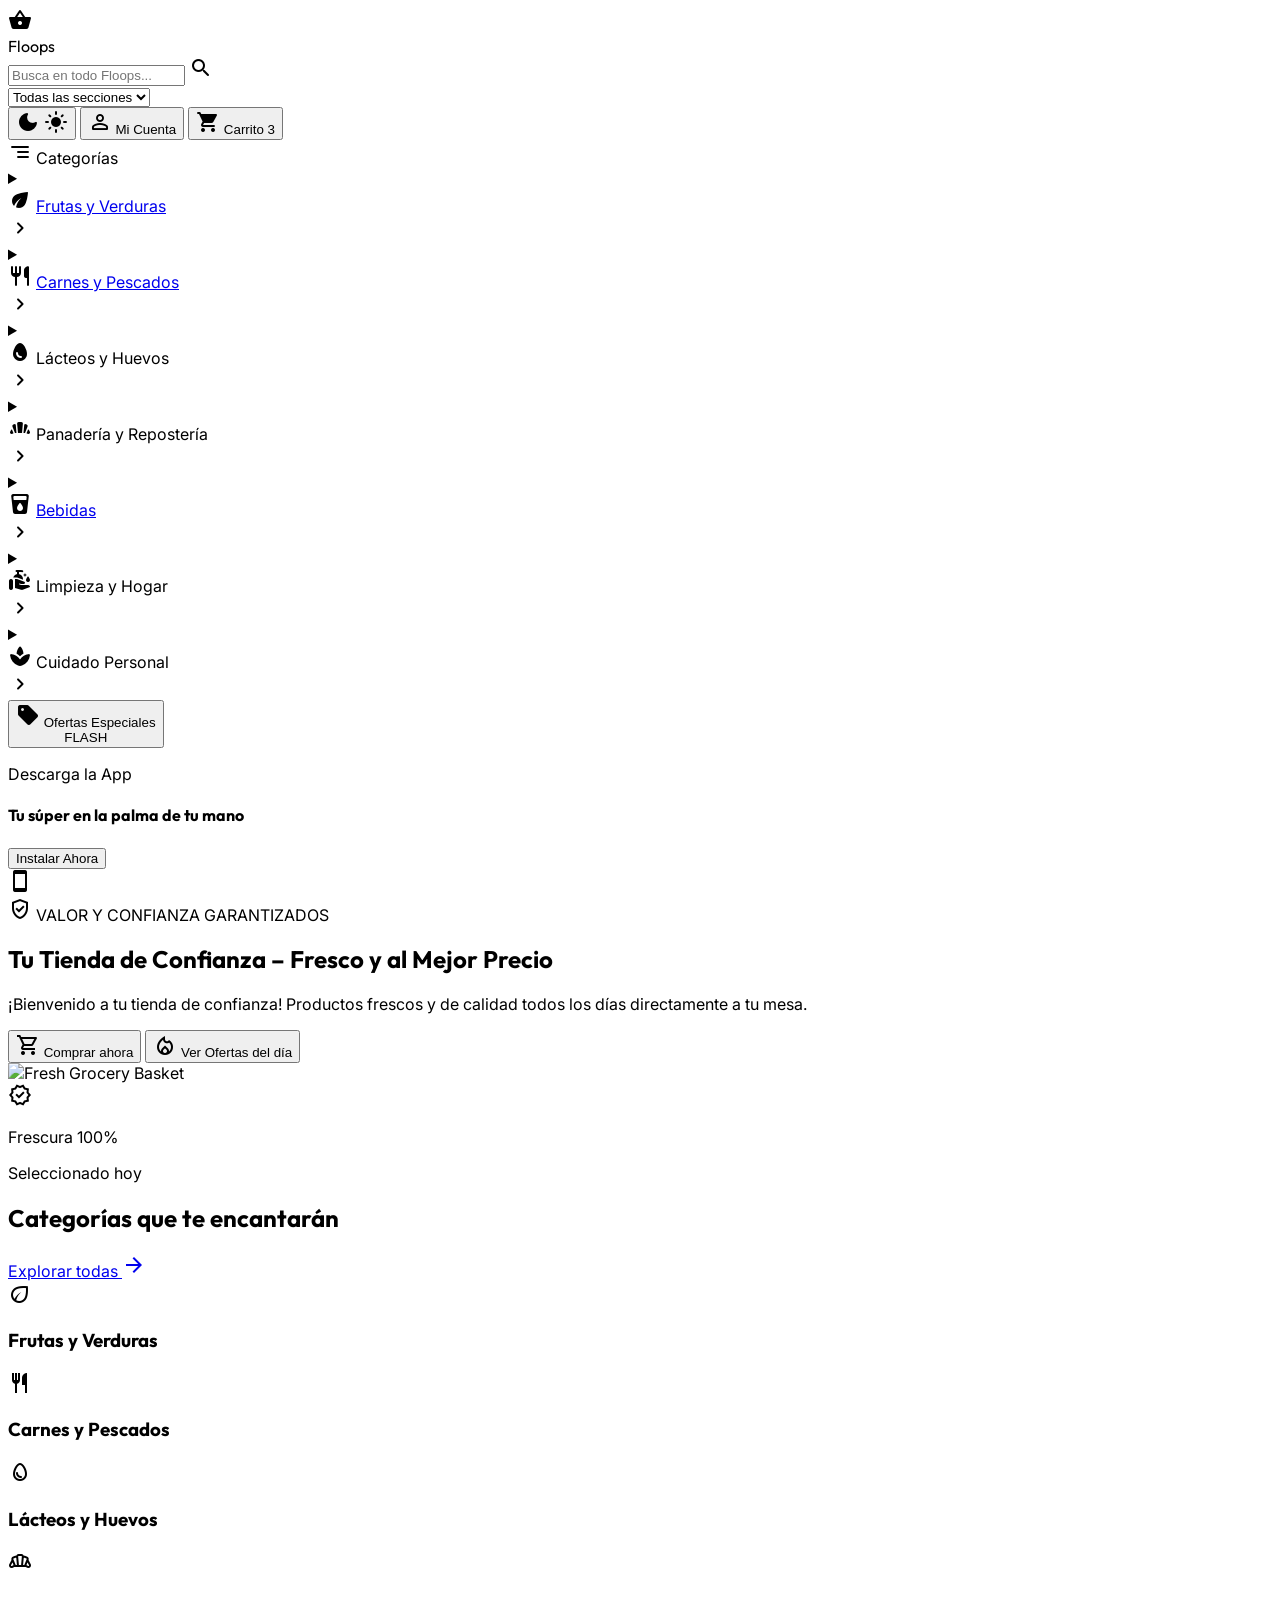
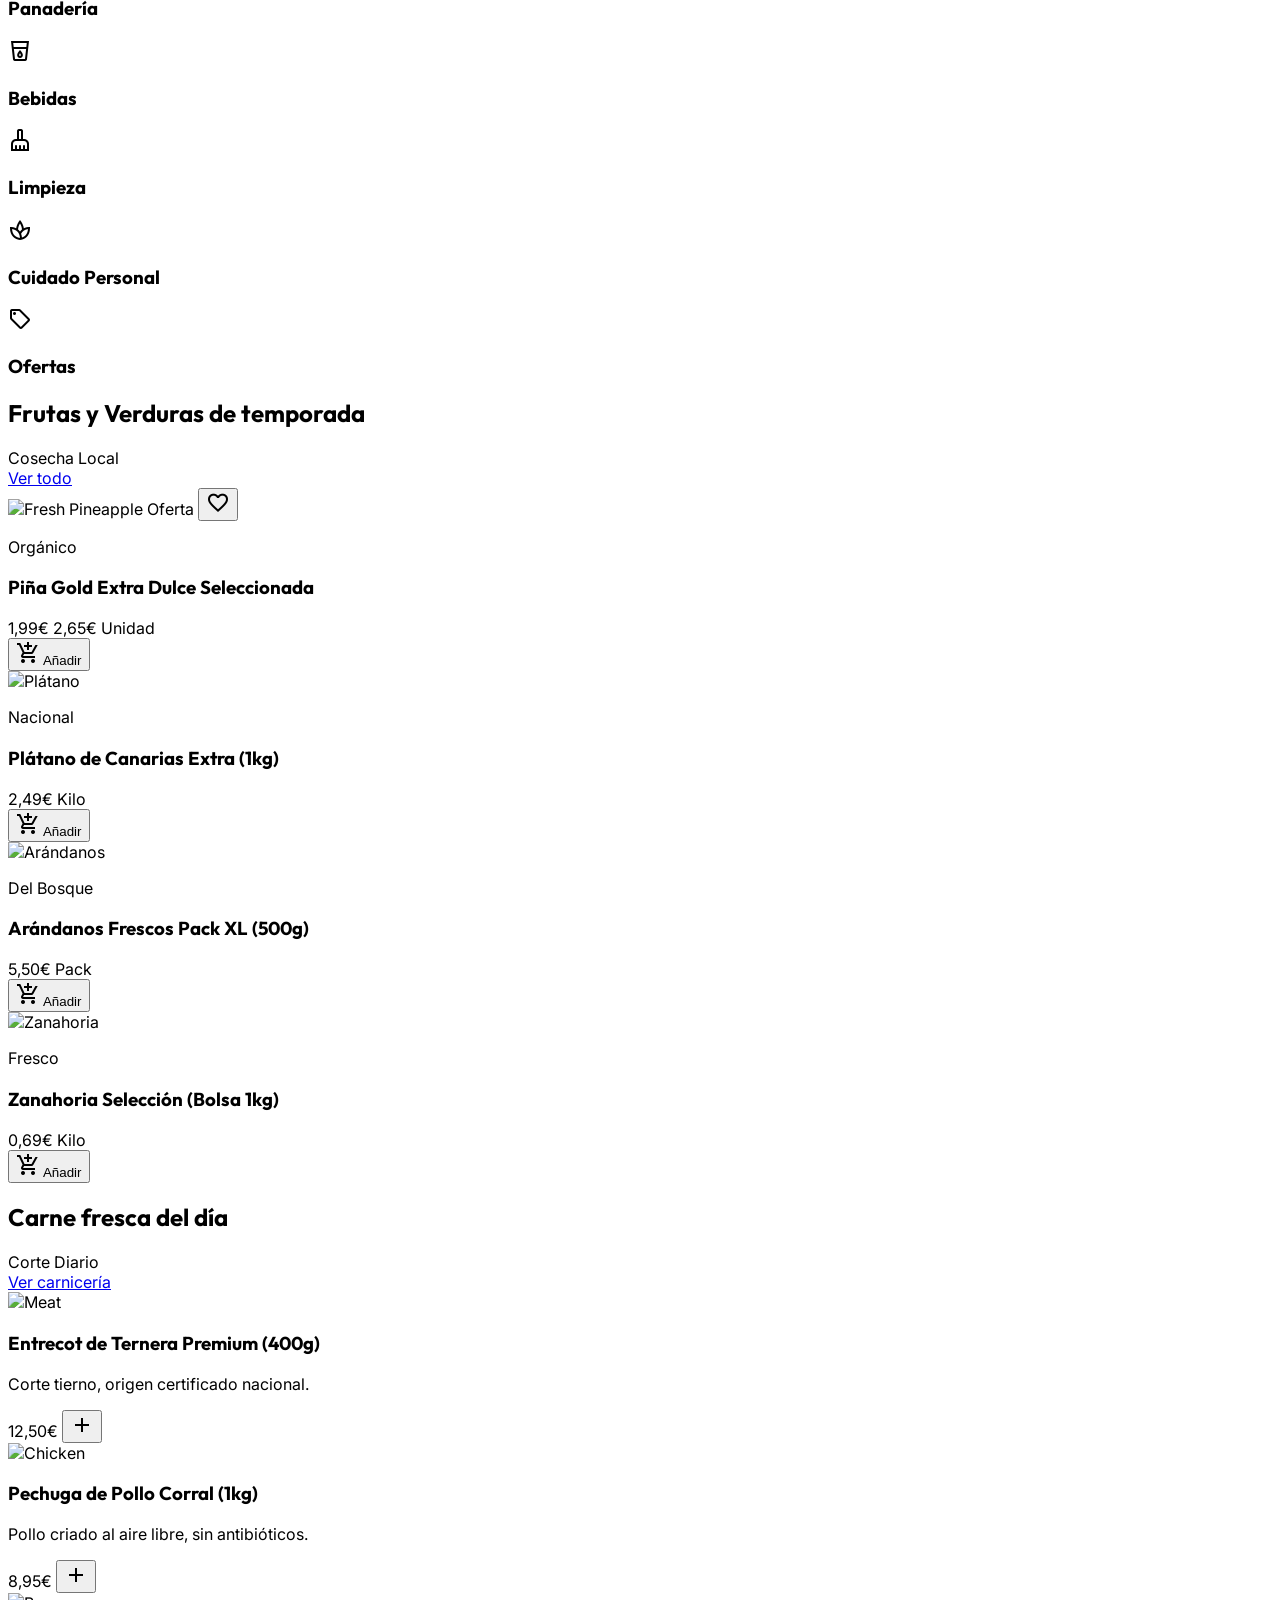
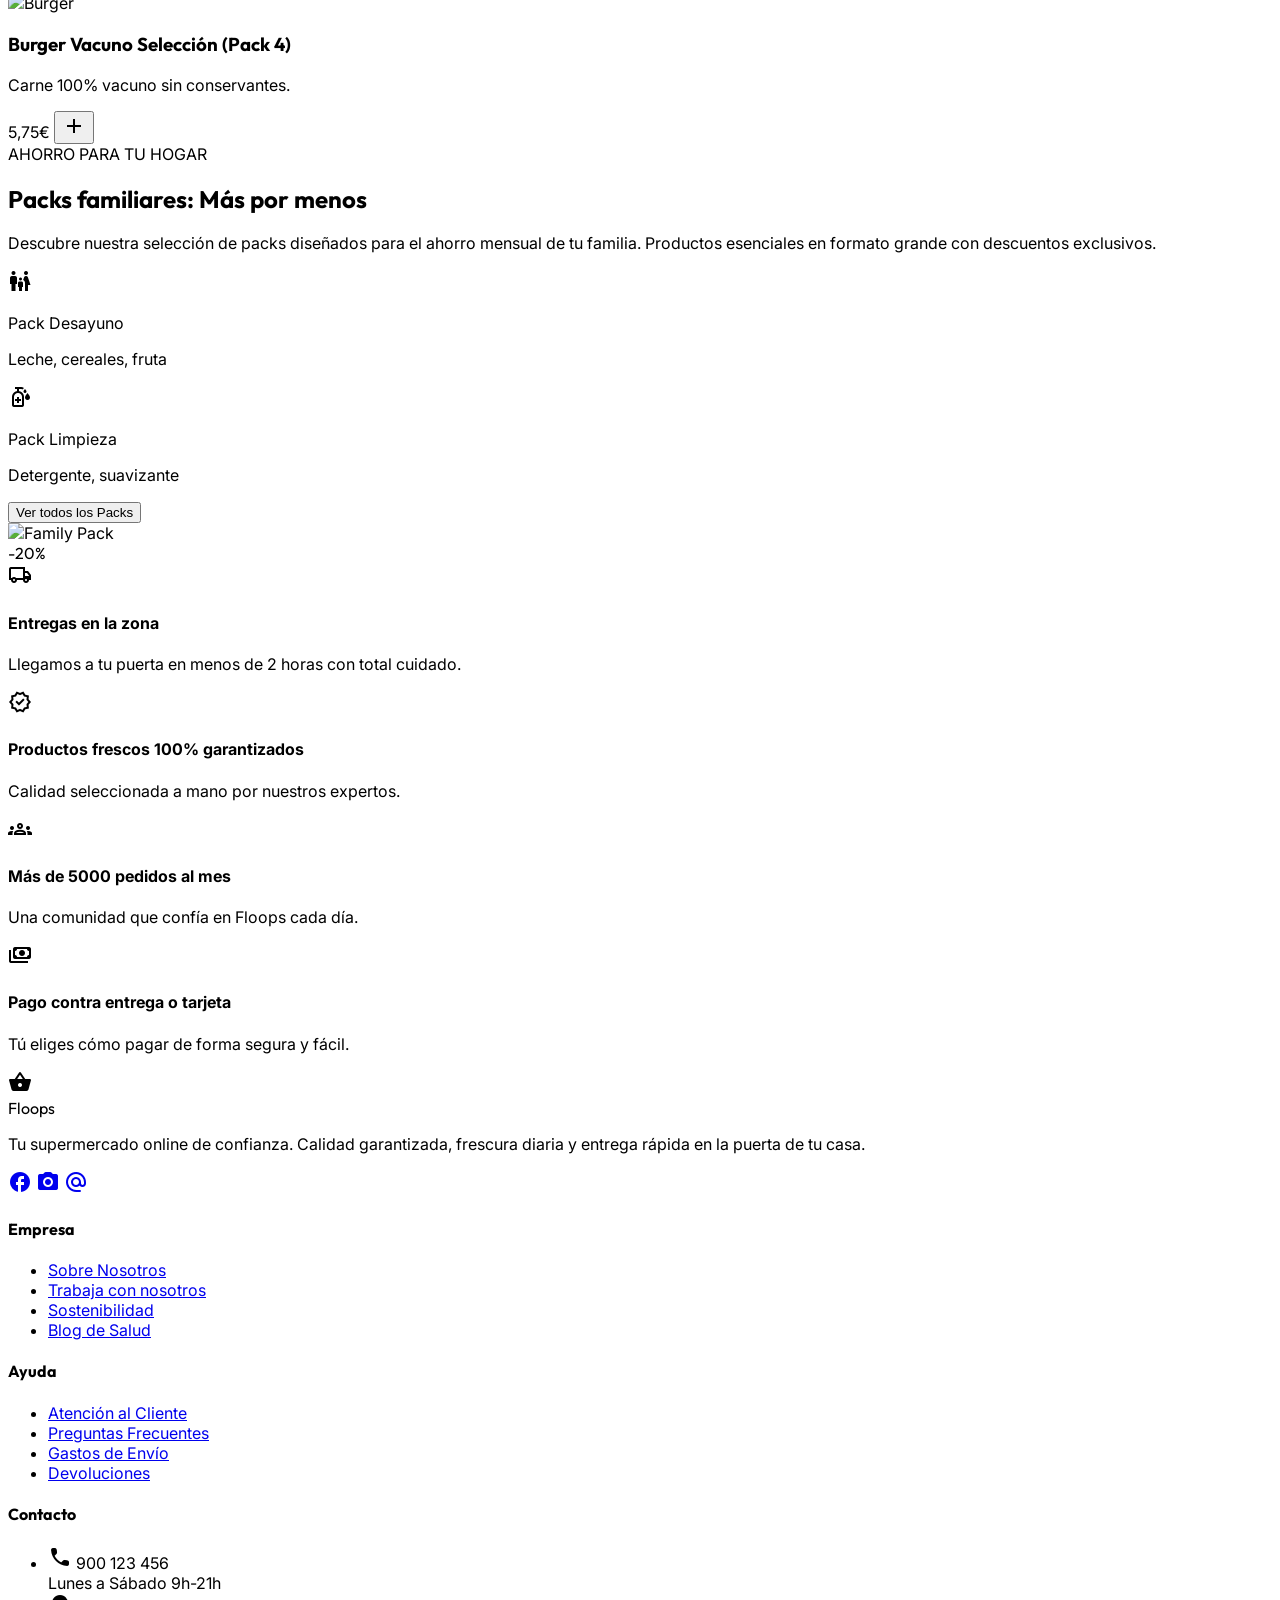
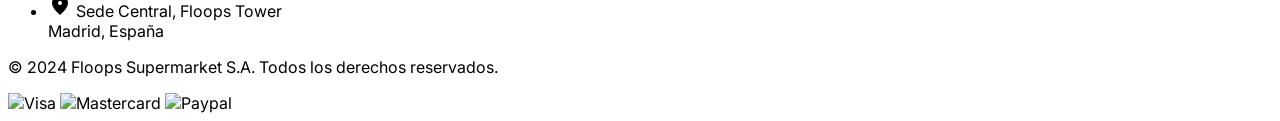
==== commit 6eb73557: "new updates searcher" ====
--- a/src/app/index.html
+++ b/src/app/index.html
@@ -722,6 +722,7 @@
     </div>
     <div id="footer"></div>
     <script src="../common/components/layout.js"></script>
+    <script src="../common/js/global-search.js"></script>
     <script src="../common/js/breadcrumbs.js"></script>
   </body>
 </html>
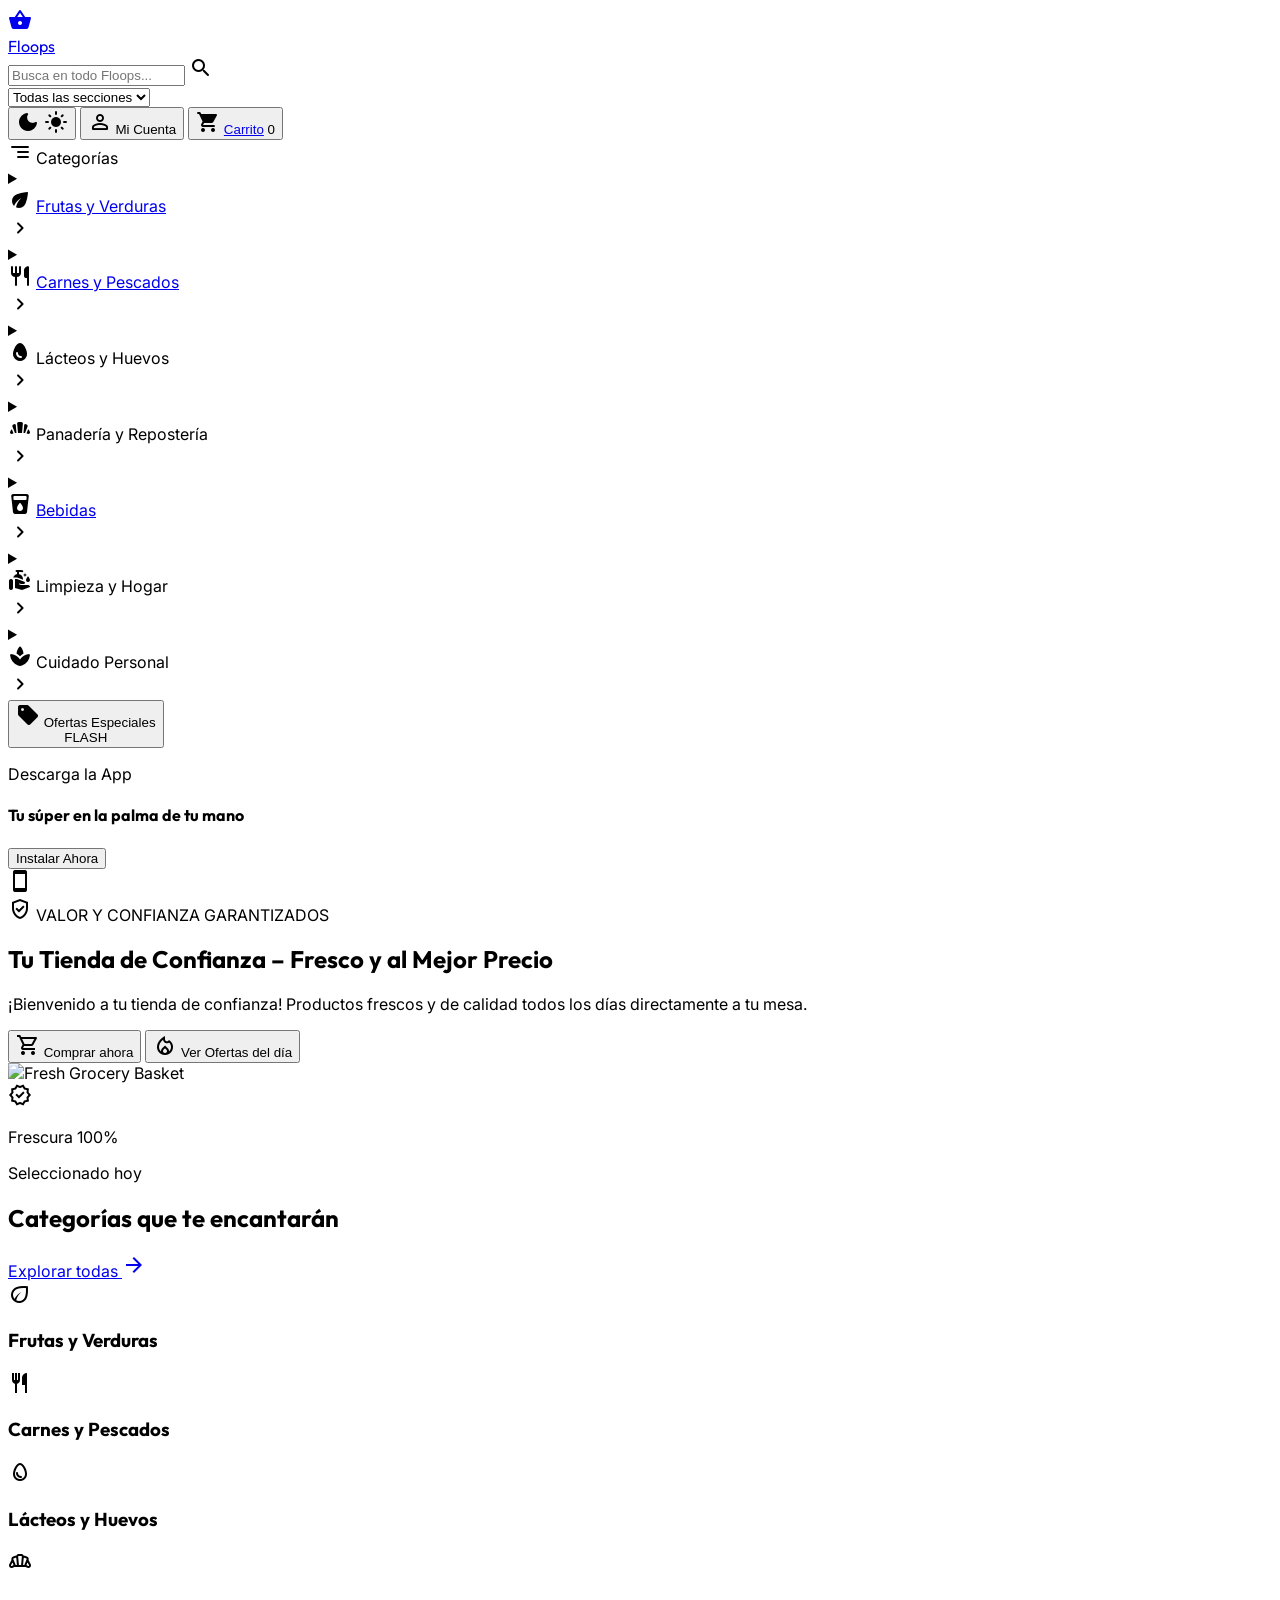
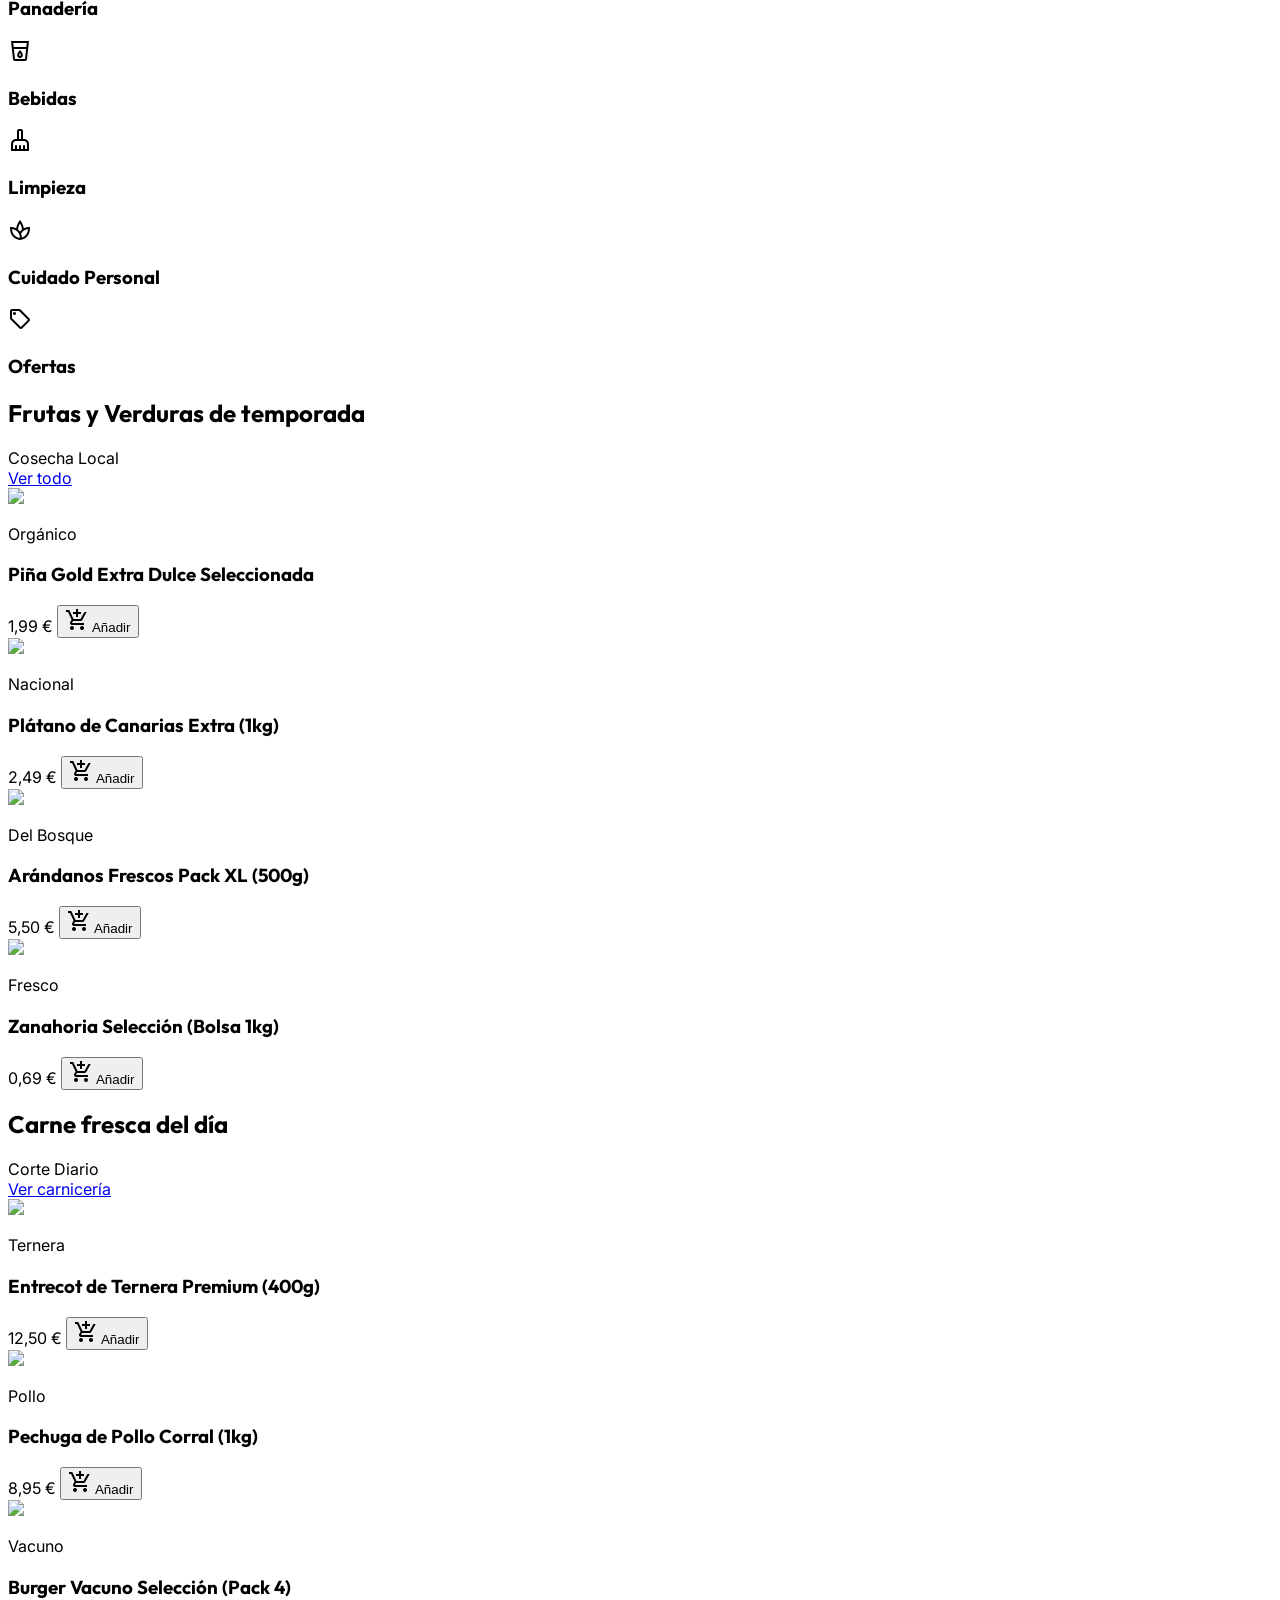
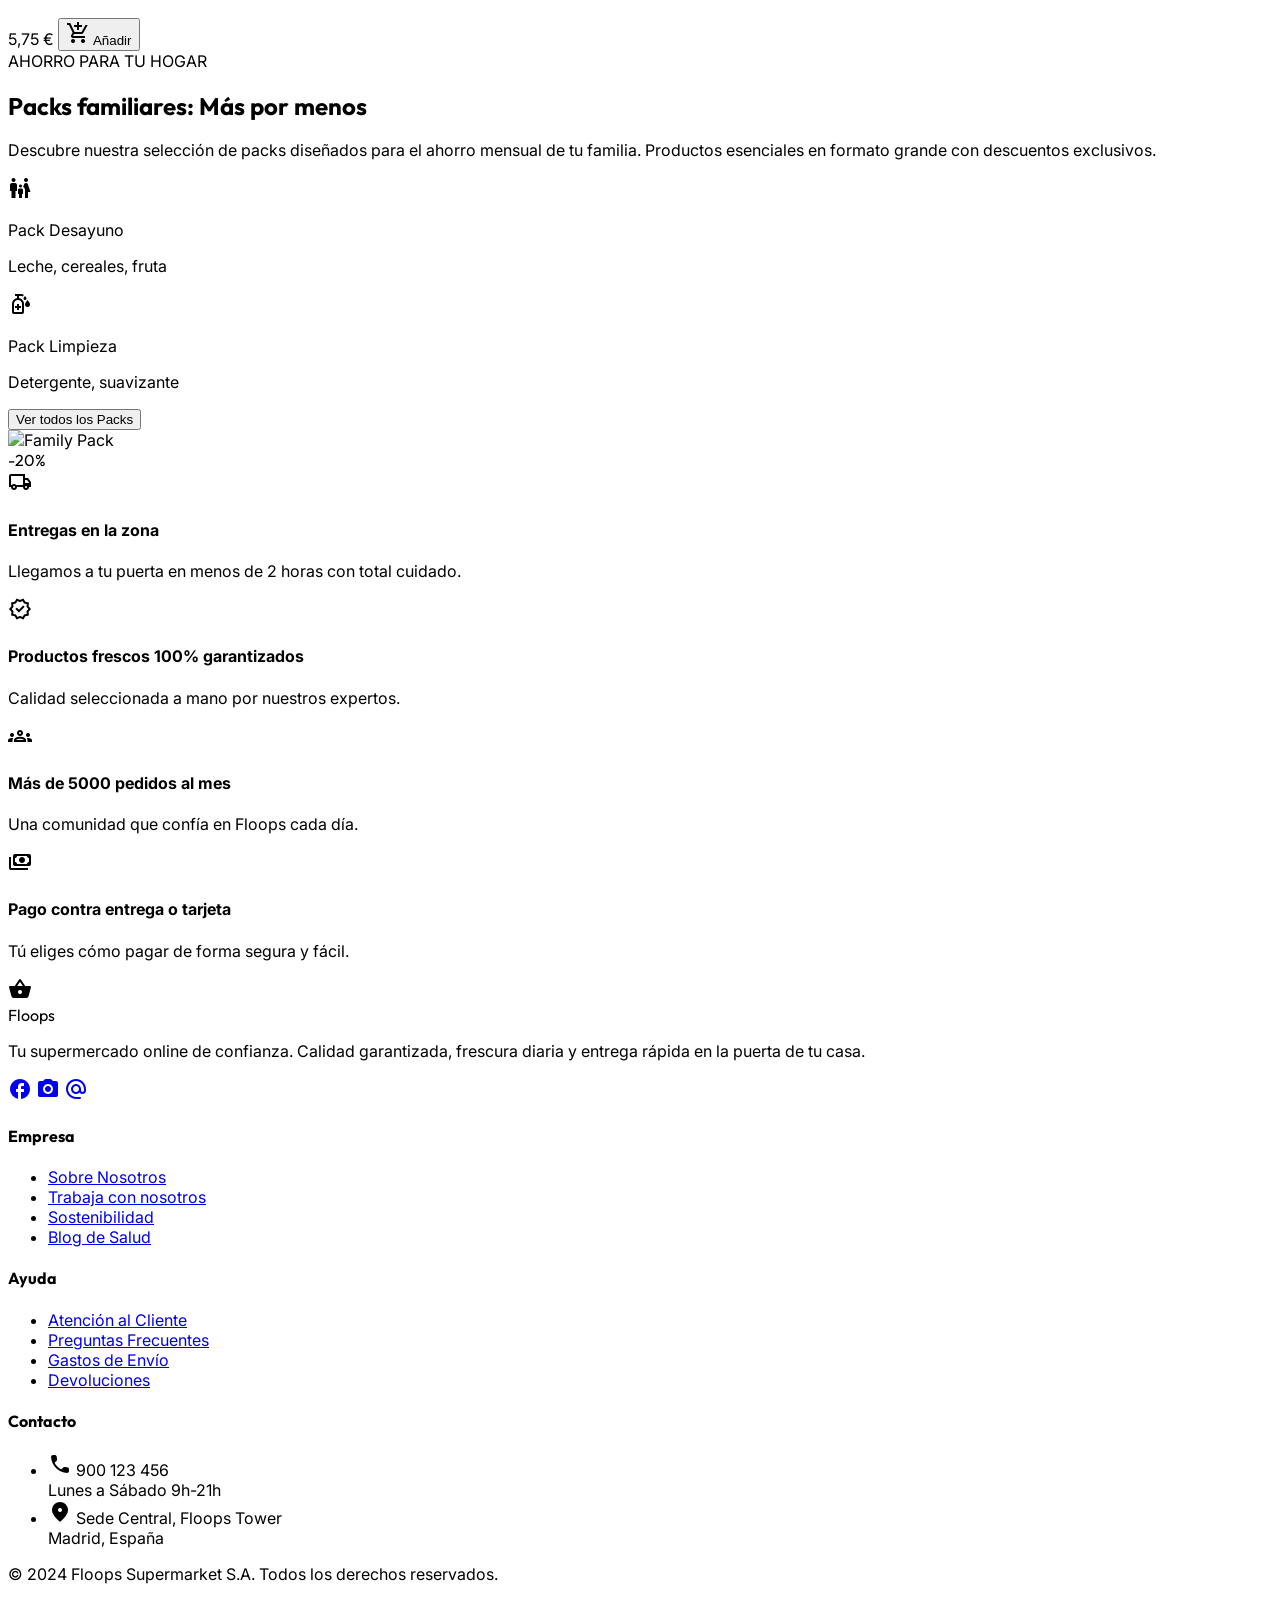
==== commit 0500efc5: "finifsh" ====
--- a/src/app/index.html
+++ b/src/app/index.html
@@ -243,6 +243,7 @@
           </div>
         </section>
         <section class="space-y-16">
+          <!-- Sección Frutas y Verduras con productos dinámicos -->
           <div>
             <div class="flex items-center justify-between mb-8">
               <div class="flex items-center gap-3">
@@ -258,202 +259,10 @@
               </div>
               <a class="text-sm font-bold text-secondary" href="#">Ver todo</a>
             </div>
-            <div class="grid grid-cols-1 sm:grid-cols-2 lg:grid-cols-4 gap-6">
-              <div
-                class="bg-white dark:bg-slate-800 rounded-3xl overflow-hidden border border-slate-100 dark:border-slate-700 hover:shadow-2xl transition-all group flex flex-col h-full"
-              >
-                <div
-                  class="relative overflow-hidden h-56 bg-slate-100 dark:bg-slate-700"
-                >
-                  <img
-                    alt="Fresh Pineapple"
-                    class="w-full h-full object-cover group-hover:scale-110 transition-transform duration-700"
-                    src="https://lh3.googleusercontent.com/aida-public/[base64]"
-                  />
-                  <span
-                    class="absolute top-4 left-4 bg-secondary text-white text-[10px] font-bold px-3 py-1.5 rounded-full uppercase shadow-lg"
-                    >Oferta</span
-                  >
-                  <button
-                    class="absolute top-4 right-4 p-2.5 bg-white/90 dark:bg-slate-900/90 backdrop-blur rounded-2xl text-slate-400 hover:text-red-500 transition-colors shadow-lg"
-                  >
-                    <span class="material-symbols-outlined">favorite</span>
-                  </button>
-                </div>
-                <div class="p-6 flex flex-col flex-1">
-                  <p
-                    class="text-xs text-secondary font-bold mb-2 uppercase tracking-wide"
-                  >
-                    Orgánico
-                  </p>
-                  <h3
-                    class="font-bold text-slate-800 dark:text-white mb-3 text-lg leading-snug"
-                  >
-                    Piña Gold Extra Dulce Seleccionada
-                  </h3>
-                  <div class="mt-auto">
-                    <div class="flex items-baseline gap-2 mb-4">
-                      <span
-                        class="text-2xl font-bold text-slate-900 dark:text-white"
-                        >1,99€</span
-                      >
-                      <span
-                        class="text-sm text-slate-400 line-through font-medium"
-                        >2,65€</span
-                      >
-                      <span
-                        class="text-[10px] text-slate-500 ml-auto uppercase font-bold"
-                        >Unidad</span
-                      >
-                    </div>
-                    <button
-                      class="w-full py-4 bg-secondary/10 text-secondary hover:bg-secondary hover:text-white transition-all rounded-2xl font-bold flex items-center justify-center gap-2"
-                    >
-                      <span class="material-symbols-outlined"
-                        >add_shopping_cart</span
-                      >
-                      Añadir
-                    </button>
-                  </div>
-                </div>
-              </div>
-              <div
-                class="bg-white dark:bg-slate-800 rounded-3xl overflow-hidden border border-slate-100 dark:border-slate-700 hover:shadow-2xl transition-all group flex flex-col h-full"
-              >
-                <div
-                  class="relative overflow-hidden h-56 bg-slate-100 dark:bg-slate-700"
-                >
-                  <img
-                    alt="Plátano"
-                    class="w-full h-full object-cover group-hover:scale-110 transition-transform duration-700"
-                    src="https://lh3.googleusercontent.com/aida-public/[base64]"
-                  />
-                </div>
-                <div class="p-6 flex flex-col flex-1">
-                  <p
-                    class="text-xs text-secondary font-bold mb-2 uppercase tracking-wide"
-                  >
-                    Nacional
-                  </p>
-                  <h3
-                    class="font-bold text-slate-800 dark:text-white mb-3 text-lg leading-snug"
-                  >
-                    Plátano de Canarias Extra (1kg)
-                  </h3>
-                  <div class="mt-auto">
-                    <div class="flex items-baseline gap-2 mb-4">
-                      <span
-                        class="text-2xl font-bold text-slate-900 dark:text-white"
-                        >2,49€</span
-                      >
-                      <span
-                        class="text-[10px] text-slate-500 ml-auto uppercase font-bold"
-                        >Kilo</span
-                      >
-                    </div>
-                    <button
-                      class="w-full py-4 bg-secondary/10 text-secondary hover:bg-secondary hover:text-white transition-all rounded-2xl font-bold flex items-center justify-center gap-2"
-                    >
-                      <span class="material-symbols-outlined"
-                        >add_shopping_cart</span
-                      >
-                      Añadir
-                    </button>
-                  </div>
-                </div>
-              </div>
-              <div
-                class="bg-white dark:bg-slate-800 rounded-3xl overflow-hidden border border-slate-100 dark:border-slate-700 hover:shadow-2xl transition-all group flex flex-col h-full"
-              >
-                <div
-                  class="relative overflow-hidden h-56 bg-slate-100 dark:bg-slate-700"
-                >
-                  <img
-                    alt="Arándanos"
-                    class="w-full h-full object-cover group-hover:scale-110 transition-transform duration-700"
-                    src="https://lh3.googleusercontent.com/aida-public/[base64]"
-                  />
-                </div>
-                <div class="p-6 flex flex-col flex-1">
-                  <p
-                    class="text-xs text-secondary font-bold mb-2 uppercase tracking-wide"
-                  >
-                    Del Bosque
-                  </p>
-                  <h3
-                    class="font-bold text-slate-800 dark:text-white mb-3 text-lg leading-snug"
-                  >
-                    Arándanos Frescos Pack XL (500g)
-                  </h3>
-                  <div class="mt-auto">
-                    <div class="flex items-baseline gap-2 mb-4">
-                      <span
-                        class="text-2xl font-bold text-slate-900 dark:text-white"
-                        >5,50€</span
-                      >
-                      <span
-                        class="text-[10px] text-slate-500 ml-auto uppercase font-bold"
-                        >Pack</span
-                      >
-                    </div>
-                    <button
-                      class="w-full py-4 bg-secondary/10 text-secondary hover:bg-secondary hover:text-white transition-all rounded-2xl font-bold flex items-center justify-center gap-2"
-                    >
-                      <span class="material-symbols-outlined"
-                        >add_shopping_cart</span
-                      >
-                      Añadir
-                    </button>
-                  </div>
-                </div>
-              </div>
-              <div
-                class="bg-white dark:bg-slate-800 rounded-3xl overflow-hidden border border-slate-100 dark:border-slate-700 hover:shadow-2xl transition-all group flex flex-col h-full"
-              >
-                <div
-                  class="relative overflow-hidden h-56 bg-slate-100 dark:bg-slate-700"
-                >
-                  <img
-                    alt="Zanahoria"
-                    class="w-full h-full object-cover group-hover:scale-110 transition-transform duration-700"
-                    src="https://lh3.googleusercontent.com/aida-public/[base64]"
-                  />
-                </div>
-                <div class="p-6 flex flex-col flex-1">
-                  <p
-                    class="text-xs text-secondary font-bold mb-2 uppercase tracking-wide"
-                  >
-                    Fresco
-                  </p>
-                  <h3
-                    class="font-bold text-slate-800 dark:text-white mb-3 text-lg leading-snug"
-                  >
-                    Zanahoria Selección (Bolsa 1kg)
-                  </h3>
-                  <div class="mt-auto">
-                    <div class="flex items-baseline gap-2 mb-4">
-                      <span
-                        class="text-2xl font-bold text-slate-900 dark:text-white"
-                        >0,69€</span
-                      >
-                      <span
-                        class="text-[10px] text-slate-500 ml-auto uppercase font-bold"
-                        >Kilo</span
-                      >
-                    </div>
-                    <button
-                      class="w-full py-4 bg-secondary/10 text-secondary hover:bg-secondary hover:text-white transition-all rounded-2xl font-bold flex items-center justify-center gap-2"
-                    >
-                      <span class="material-symbols-outlined"
-                        >add_shopping_cart</span
-                      >
-                      Añadir
-                    </button>
-                  </div>
-                </div>
-              </div>
-            </div>
-          </div>
+            <div id="frutas-verduras-container" class="grid grid-cols-1 sm:grid-cols-2 lg:grid-cols-4 gap-6"></div>
+          </div>
+
+          <!-- Sección Carnes con productos dinámicos -->
           <div>
             <div class="flex items-center justify-between mb-8">
               <div class="flex items-center gap-3">
@@ -471,105 +280,10 @@
                 >Ver carnicería</a
               >
             </div>
-            <div class="grid grid-cols-1 sm:grid-cols-2 lg:grid-cols-3 gap-8">
-              <div
-                class="bg-white dark:bg-slate-800 p-2 rounded-[2rem] border border-slate-100 dark:border-slate-700 flex flex-col sm:flex-row gap-6 hover:shadow-xl transition-all cursor-pointer"
-              >
-                <div
-                  class="w-full sm:w-48 h-48 rounded-2xl overflow-hidden bg-slate-100"
-                >
-                  <img
-                    alt="Meat"
-                    class="w-full h-full object-cover"
-                    src="https://lh3.googleusercontent.com/aida-public/[base64]"
-                  />
-                </div>
-                <div class="flex-1 p-4">
-                  <h3 class="font-bold text-lg mb-2 dark:text-white">
-                    Entrecot de Ternera Premium (400g)
-                  </h3>
-                  <p class="text-slate-500 text-sm mb-4">
-                    Corte tierno, origen certificado nacional.
-                  </p>
-                  <div class="flex items-center justify-between">
-                    <span
-                      class="text-2xl font-bold text-slate-900 dark:text-white"
-                      >12,50€</span
-                    >
-                    <button
-                      class="bg-primary p-3 rounded-xl text-white shadow-lg shadow-primary/20"
-                    >
-                      <span class="material-symbols-outlined">add</span>
-                    </button>
-                  </div>
-                </div>
-              </div>
-              <div
-                class="bg-white dark:bg-slate-800 p-2 rounded-[2rem] border border-slate-100 dark:border-slate-700 flex flex-col sm:flex-row gap-6 hover:shadow-xl transition-all cursor-pointer"
-              >
-                <div
-                  class="w-full sm:w-48 h-48 rounded-2xl overflow-hidden bg-slate-100"
-                >
-                  <img
-                    alt="Chicken"
-                    class="w-full h-full object-cover"
-                    src="https://lh3.googleusercontent.com/aida-public/[base64]"
-                  />
-                </div>
-                <div class="flex-1 p-4">
-                  <h3 class="font-bold text-lg mb-2 dark:text-white">
-                    Pechuga de Pollo Corral (1kg)
-                  </h3>
-                  <p class="text-slate-500 text-sm mb-4">
-                    Pollo criado al aire libre, sin antibióticos.
-                  </p>
-                  <div class="flex items-center justify-between">
-                    <span
-                      class="text-2xl font-bold text-slate-900 dark:text-white"
-                      >8,95€</span
-                    >
-                    <button
-                      class="bg-primary p-3 rounded-xl text-white shadow-lg shadow-primary/20"
-                    >
-                      <span class="material-symbols-outlined">add</span>
-                    </button>
-                  </div>
-                </div>
-              </div>
-              <div
-                class="bg-white dark:bg-slate-800 p-2 rounded-[2rem] border border-slate-100 dark:border-slate-700 flex flex-col sm:flex-row gap-6 hover:shadow-xl transition-all cursor-pointer"
-              >
-                <div
-                  class="w-full sm:w-48 h-48 rounded-2xl overflow-hidden bg-slate-100"
-                >
-                  <img
-                    alt="Burger"
-                    class="w-full h-full object-cover"
-                    src="https://lh3.googleusercontent.com/aida-public/[base64]"
-                  />
-                </div>
-                <div class="flex-1 p-4">
-                  <h3 class="font-bold text-lg mb-2 dark:text-white">
-                    Burger Vacuno Selección (Pack 4)
-                  </h3>
-                  <p class="text-slate-500 text-sm mb-4">
-                    Carne 100% vacuno sin conservantes.
-                  </p>
-                  <div class="flex items-center justify-between">
-                    <span
-                      class="text-2xl font-bold text-slate-900 dark:text-white"
-                      >5,75€</span
-                    >
-                    <button
-                      class="bg-primary p-3 rounded-xl text-white shadow-lg shadow-primary/20"
-                    >
-                      <span class="material-symbols-outlined">add</span>
-                    </button>
-                  </div>
-                </div>
-              </div>
-            </div>
-          </div>
+            <div id="carnes-container" class="grid grid-cols-1 sm:grid-cols-2 lg:grid-cols-3 gap-8"></div>
+          </div>
+
+          <!-- Banner de packs familiares (sin cambios) -->
           <div
             class="bg-slate-900 rounded-[3rem] p-12 text-white overflow-hidden relative border border-slate-800 shadow-2xl"
           >
@@ -724,5 +438,81 @@
     <script src="../common/components/layout.js"></script>
     <script src="../common/js/global-search.js"></script>
     <script src="../common/js/breadcrumbs.js"></script>
+    <script src="/src/common/utils/helpers.js"></script>
+    
+    <!-- Incluimos el archivo product-utils.js -->
+    <script src="../common/js/product-utils.js"></script>
+    
+    <!-- Script para cargar productos dinámicamente -->
+    <script>
+      // Datos de ejemplo para productos
+      const productosFrutas = [
+        {
+          id: "1",
+          name: "Piña Gold Extra Dulce Seleccionada",
+          price: 1.99,
+          unit: "unidad",
+          image: "https://lh3.googleusercontent.com/aida-public/[base64]",
+          category: "Orgánico"
+        },
+        {
+          id: "2",
+          name: "Plátano de Canarias Extra (1kg)",
+          price: 2.49,
+          unit: "Kilo",
+          image: "https://lh3.googleusercontent.com/aida-public/[base64]",
+          category: "Nacional"
+        },
+        {
+          id: "3",
+          name: "Arándanos Frescos Pack XL (500g)",
+          price: 5.50,
+          unit: "Pack",
+          image: "https://lh3.googleusercontent.com/aida-public/[base64]",
+          category: "Del Bosque"
+        },
+        {
+          id: "4",
+          name: "Zanahoria Selección (Bolsa 1kg)",
+          price: 0.69,
+          unit: "Kilo",
+          image: "https://lh3.googleusercontent.com/aida-public/[base64]",
+          category: "Fresco"
+        }
+      ];
+
+      const productosCarnes = [
+        {
+          id: "5",
+          name: "Entrecot de Ternera Premium (400g)",
+          price: 12.50,
+          unit: "bandeja",
+          image: "https://lh3.googleusercontent.com/aida-public/[base64]",
+          category: "Ternera"
+        },
+        {
+          id: "6",
+          name: "Pechuga de Pollo Corral (1kg)",
+          price: 8.95,
+          unit: "Kilo",
+          image: "https://lh3.googleusercontent.com/aida-public/[base64]",
+          category: "Pollo"
+        },
+        {
+          id: "7",
+          name: "Burger Vacuno Selección (Pack 4)",
+          price: 5.75,
+          unit: "pack",
+          image: "https://lh3.googleusercontent.com/aida-public/[base64]",
+          category: "Vacuno"
+        }
+      ];
+
+      // Cargar productos cuando el DOM esté listo
+      document.addEventListener('DOMContentLoaded', function() {
+        renderProducts('#frutas-verduras-container', productosFrutas);
+        renderProducts('#carnes-container', productosCarnes);
+      });
+    </script>
   </body>
-</html>
+</html>
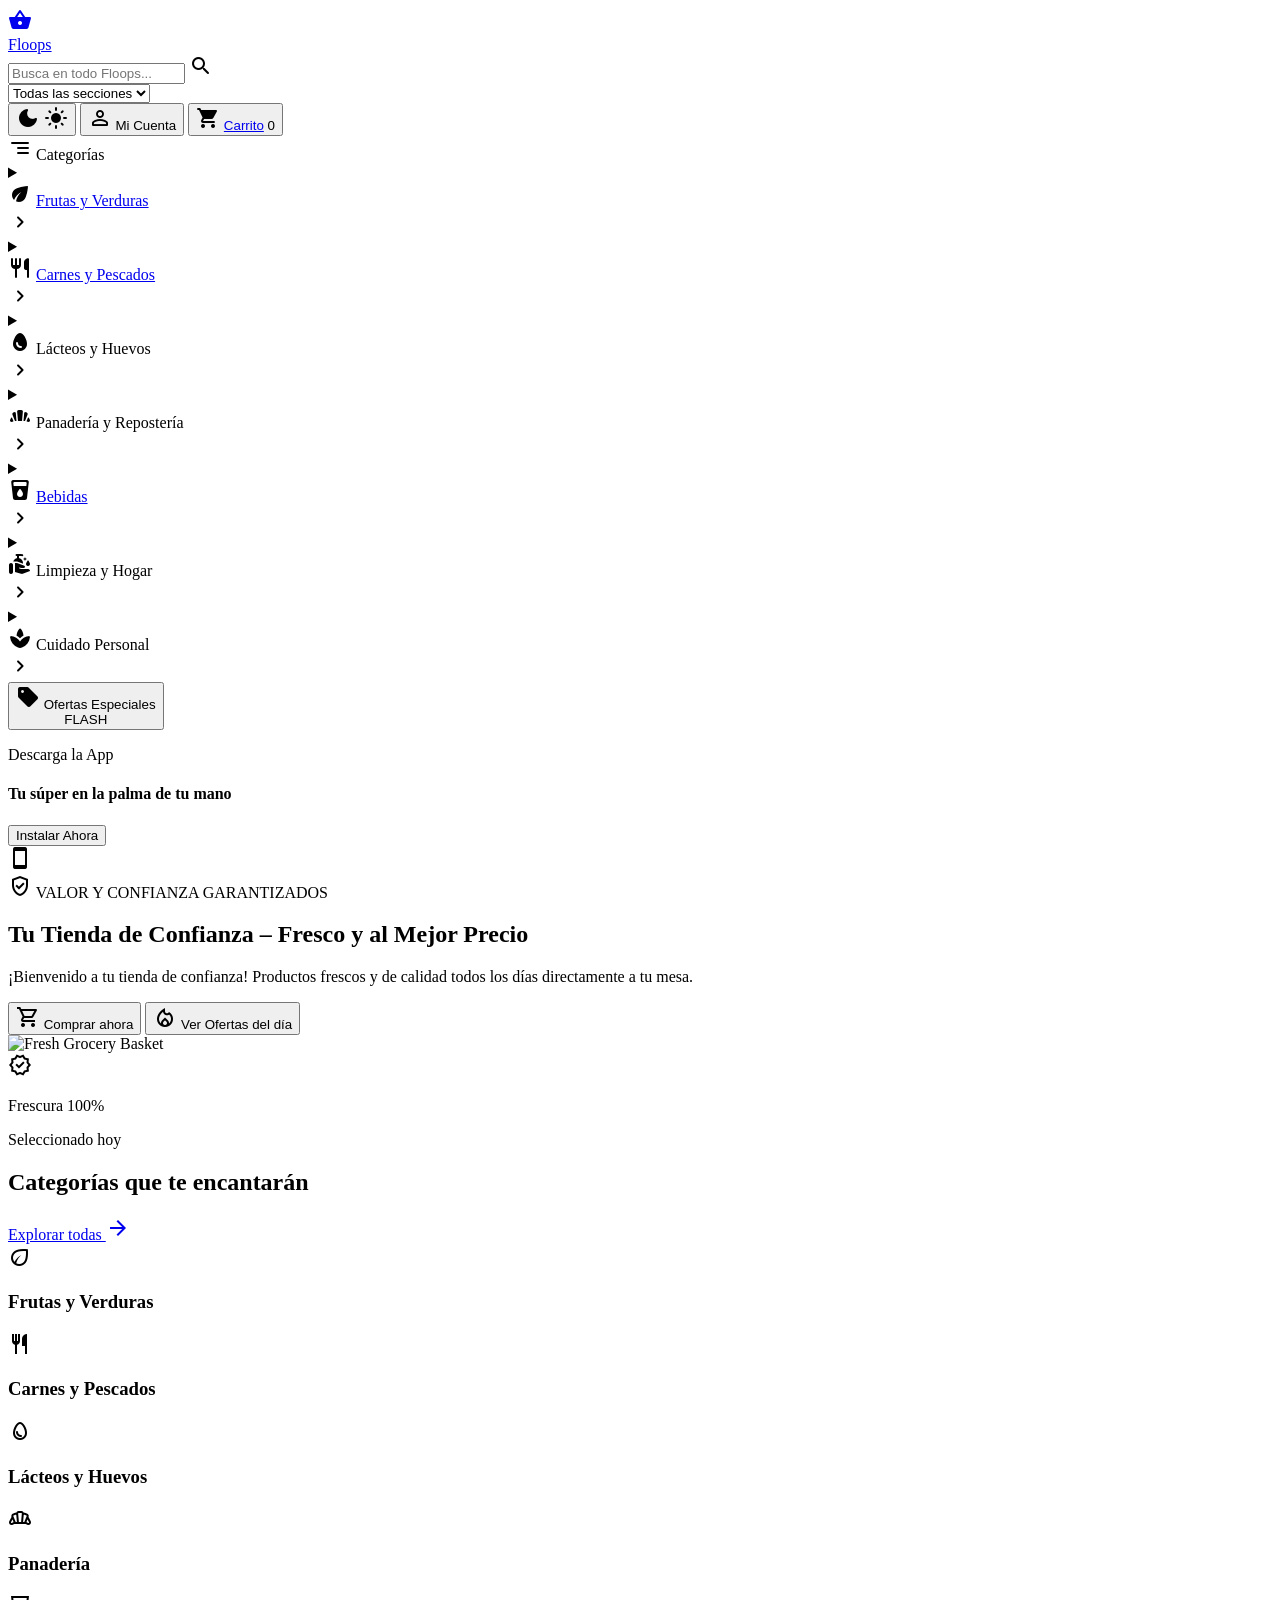
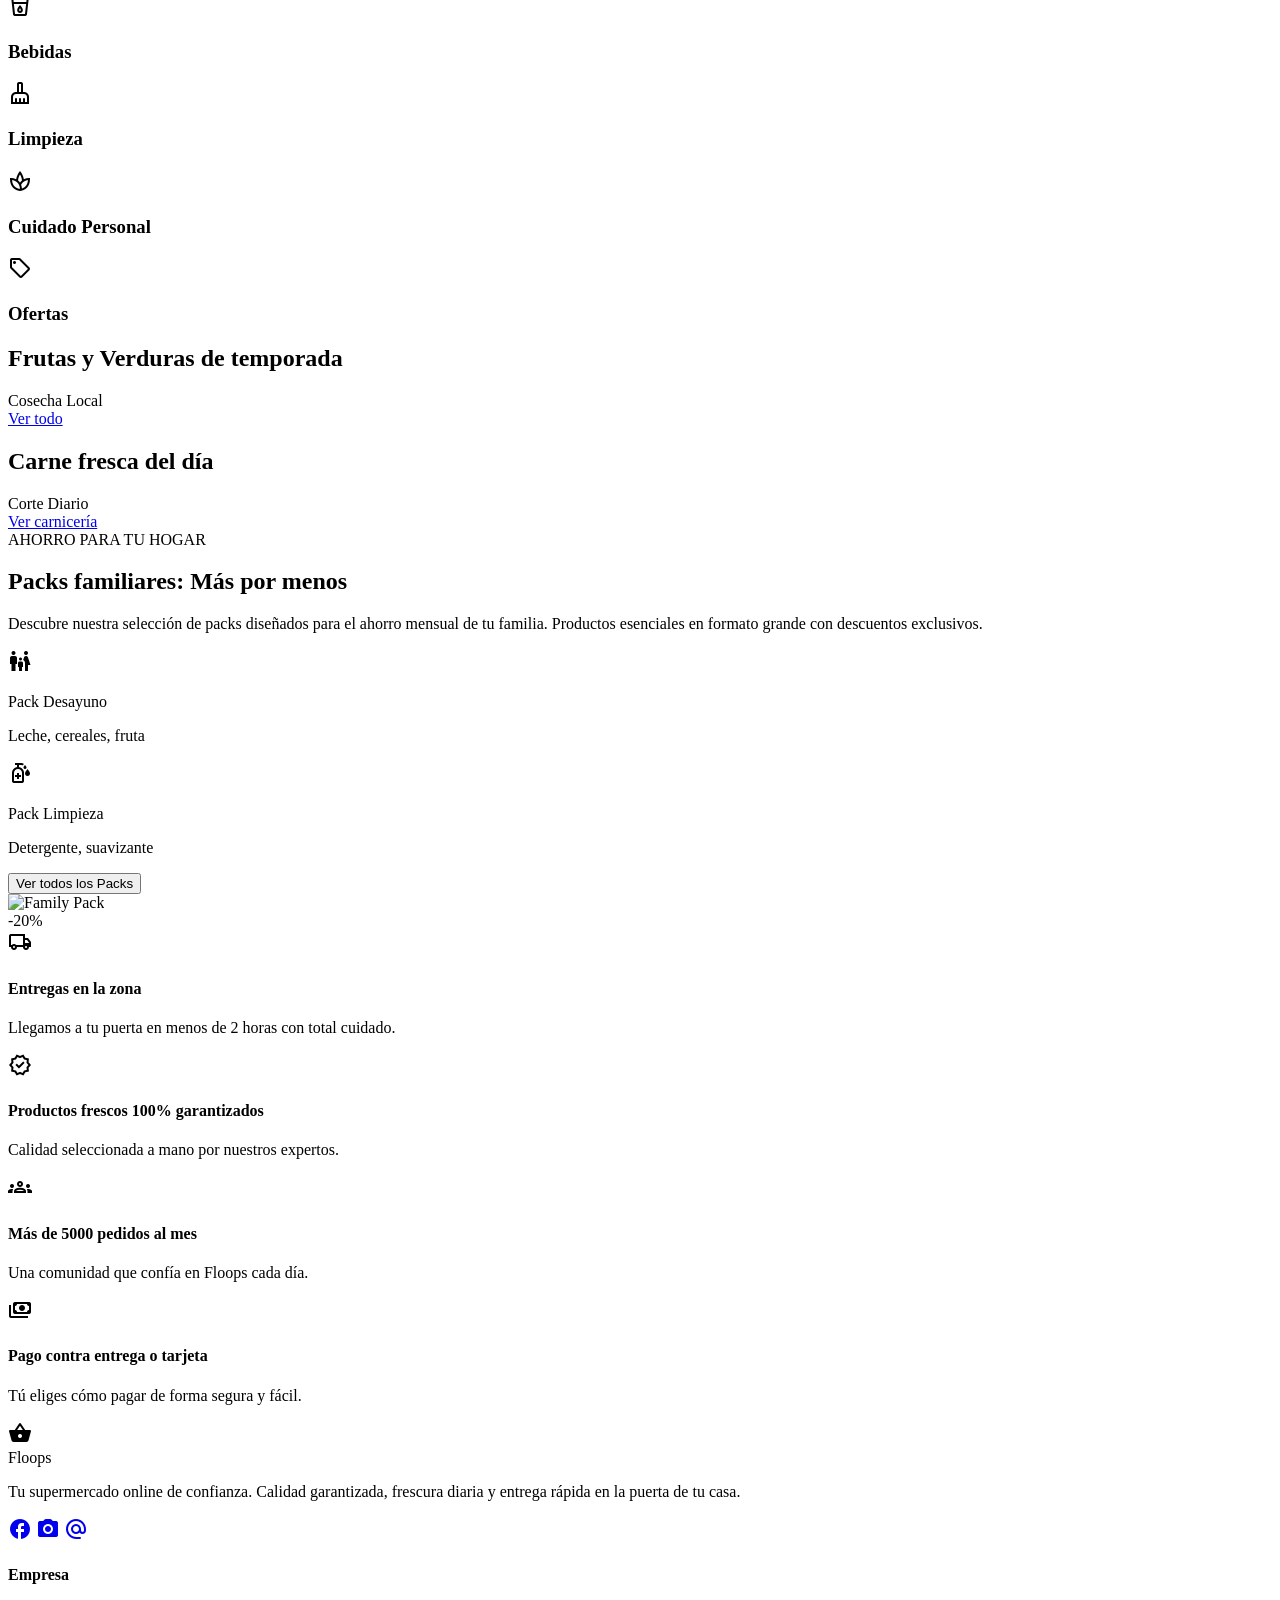
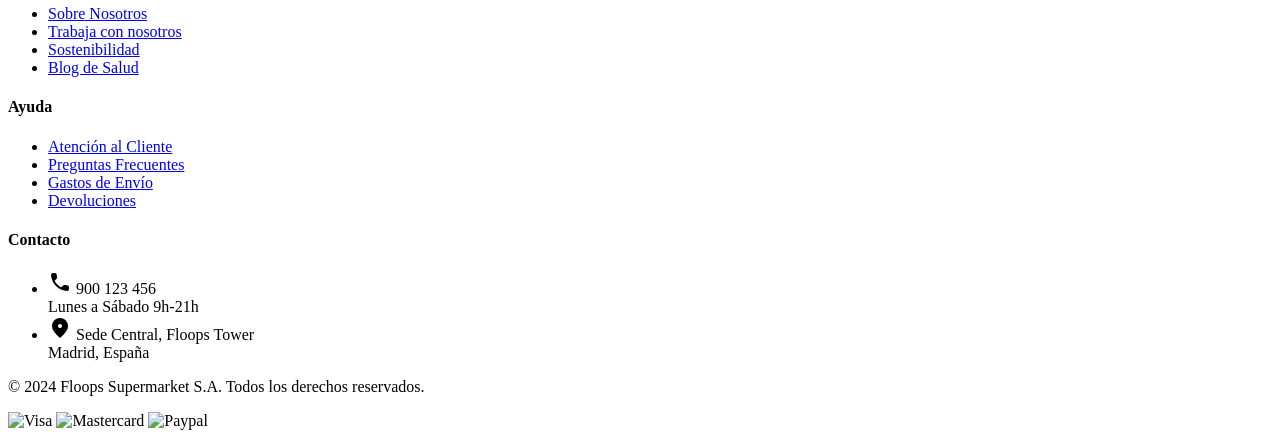
==== commit 657effbd: "End" ====
--- a/src/app/index.html
+++ b/src/app/index.html
@@ -1,518 +1,326 @@
 <!doctype html>
 <html class="light" lang="es">
-  <head>
-    <meta charset="utf-8" />
-    <meta content="width=device-width, initial-scale=1.0" name="viewport" />
-    <title>Floops Trusted Home Page - Tu Supermercado de Confianza</title>
-    <!--Tailwind-->
-    <script src="https://cdn.tailwindcss.com?plugins=forms,typography,container-queries"></script>
-    <!--Google fonts & icons-->
-    <link
-      href="https://fonts.googleapis.com/css2?family=Inter:wght@300;400;500;600;700&amp;family=Outfit:wght@400;600;700&amp;display=swap"
-      rel="stylesheet"
-    />
-    <link
-      href="https://fonts.googleapis.com/icon?family=Material+Icons+Round"
-      rel="stylesheet"
-    />
-    <link
-      href="https://fonts.googleapis.com/css2?family=Inter:wght@300;400;500;600;700&amp;family=Outfit:wght@400;600;700&amp;display=swap"
-      rel="stylesheet"
-    />
-    <link
-      href="https://fonts.googleapis.com/css2?family=Material+Symbols+Outlined:wght,FILL@100..700,0..1&amp;display=swap"
-      rel="stylesheet"
-    />
-    <!--Local config-->
-    <link rel="stylesheet" href="../common/css/global.css" />
-    <script src="../common/js/tailwindConfig.js"></script>
-    <script src="../common/js/theme.js"></script>
-  </head>
-  <body
-    class="bg-background-light dark:bg-background-dark text-slate-900 dark:text-slate-100 min-h-screen flex flex-col transition-colors duration-300"
-  >
-    <div
-      id="header"
-      class="sticky top-0 z-50 bg-white dark:bg-slate-900 border-b border-slate-200 dark:border-slate-800 shadow-sm transition-colors duration-300"
-    ></div>
-    <div class="max-w-[1600px] mx-auto w-full flex-1 flex gap-8 px-4 py-6">
-      <aside class="w-72 flex-shrink-0">
-        <nav class="sticky top-28 space-y-2">
-          <div id="sidebar"></div>
-        </nav>
-      </aside>
-      <main class="flex-1 min-w-0">
-        <section
-          class="mb-10 relative rounded-[2.5rem] overflow-hidden bg-gradient-to-br from-secondary/20 to-primary/10 group border border-slate-100 dark:border-slate-800"
-        >
-          <div class="flex items-center justify-between px-16 py-20">
-            <div class="max-w-xl">
+
+<head>
+  <meta charset="utf-8" />
+  <meta content="width=device-width, initial-scale=1.0" name="viewport" />
+  <title>Floops Trusted Home Page - Tu Supermercado de Confianza</title>
+  <!--Tailwind-->
+  <script src="https://cdn.tailwindcss.com?plugins=forms,typography,container-queries"></script>
+  <!--Google fonts & icons-->
+  <link
+    href="https://fonts.googleapis.com/css2?family=Inter:wght@300;400;500;600;700&amp;family=Outfit:wght@400;600;700&amp;display=swap"
+    rel="stylesheet" />
+  <link href="https://fonts.googleapis.com/icon?family=Material+Icons+Round" rel="stylesheet" />
+  <link
+    href="https://fonts.googleapis.com/css2?family=Inter:wght@300;400;500;600;700&amp;family=Outfit:wght@400;600;700&amp;display=swap"
+    rel="stylesheet" />
+  <link
+    href="https://fonts.googleapis.com/css2?family=Material+Symbols+Outlined:wght,FILL@100..700,0..1&amp;display=swap"
+    rel="stylesheet" />
+  <!--Local config-->
+  <link rel="stylesheet" href="common/css/global.css" />
+  <script src="../common/js/tailwindConfig.js"></script>
+  <script src="../common/js/theme.js"></script>
+</head>
+
+<body
+  class="bg-background-light dark:bg-background-dark text-slate-900 dark:text-slate-100 min-h-screen flex flex-col transition-colors duration-300">
+  <div id="header"
+    class="sticky top-0 z-50 bg-white dark:bg-slate-900 border-b border-slate-200 dark:border-slate-800 shadow-sm transition-colors duration-300">
+  </div>
+  <div class="max-w-[1600px] mx-auto w-full flex-1 flex gap-8 px-4 py-6">
+    <aside class="w-72 flex-shrink-0">
+      <nav class="sticky top-28 space-y-2">
+        <div id="sidebar"></div>
+      </nav>
+    </aside>
+    <main class="flex-1 min-w-0">
+      <section
+        class="mb-10 relative rounded-[2.5rem] overflow-hidden bg-gradient-to-br from-secondary/20 to-primary/10 group border border-slate-100 dark:border-slate-800">
+        <div class="flex items-center justify-between px-16 py-20">
+          <div class="max-w-xl">
+            <div
+              class="inline-flex items-center gap-2 px-4 py-2 bg-white/80 dark:bg-slate-800/80 backdrop-blur-md rounded-full text-xs font-bold text-secondary mb-6 border border-secondary/20">
+              <span class="material-symbols-outlined text-sm">verified_user</span>
+              VALOR Y CONFIANZA GARANTIZADOS
+            </div>
+            <h1 class="text-6xl font-display font-bold text-slate-900 dark:text-white leading-tight mb-6">
+              Tu Tienda de Confianza –
+              <span class="text-secondary">Fresco</span> y al Mejor Precio
+            </h1>
+            <p class="text-slate-600 dark:text-slate-400 mb-10 text-xl leading-relaxed">
+              ¡Bienvenido a tu tienda de confianza! Productos frescos y de
+              calidad todos los días directamente a tu mesa.
+            </p>
+            <div class="flex flex-wrap gap-4">
+              <button
+                class="bg-primary hover:bg-orange-600 text-white px-8 py-5 rounded-2xl font-bold shadow-2xl shadow-primary/30 transition-all hover:-translate-y-1 flex items-center gap-2 text-lg">
+                <span class="material-symbols-outlined">shopping_cart</span>
+                Comprar ahora
+              </button>
+              <button
+                class="bg-white dark:bg-slate-800 hover:bg-slate-50 dark:hover:bg-slate-700 text-slate-900 dark:text-white px-8 py-5 rounded-2xl font-bold border border-slate-200 dark:border-slate-700 transition-all hover:-translate-y-1 flex items-center gap-2 text-lg">
+                <span class="material-symbols-outlined">local_fire_department</span>
+                Ver Ofertas del día
+              </button>
+            </div>
+          </div>
+          <div class="relative hidden xl:block">
+            <div class="relative z-10 w-96 h-96">
+              <img alt="Fresh Grocery Basket"
+                class="w-full h-full object-cover rounded-[3rem] shadow-2xl rotate-3 group-hover:rotate-0 transition-transform duration-700"
+                src="https://lh3.googleusercontent.com/aida-public/[base64]" />
               <div
-                class="inline-flex items-center gap-2 px-4 py-2 bg-white/80 dark:bg-slate-800/80 backdrop-blur-md rounded-full text-xs font-bold text-secondary mb-6 border border-secondary/20"
-              >
-                <span class="material-symbols-outlined text-sm"
-                  >verified_user</span
-                >
-                VALOR Y CONFIANZA GARANTIZADOS
-              </div>
-              <h1
-                class="text-6xl font-display font-bold text-slate-900 dark:text-white leading-tight mb-6"
-              >
-                Tu Tienda de Confianza –
-                <span class="text-secondary">Fresco</span> y al Mejor Precio
-              </h1>
-              <p
-                class="text-slate-600 dark:text-slate-400 mb-10 text-xl leading-relaxed"
-              >
-                ¡Bienvenido a tu tienda de confianza! Productos frescos y de
-                calidad todos los días directamente a tu mesa.
-              </p>
-              <div class="flex flex-wrap gap-4">
-                <button
-                  class="bg-primary hover:bg-orange-600 text-white px-8 py-5 rounded-2xl font-bold shadow-2xl shadow-primary/30 transition-all hover:-translate-y-1 flex items-center gap-2 text-lg"
-                >
-                  <span class="material-symbols-outlined">shopping_cart</span>
-                  Comprar ahora
-                </button>
-                <button
-                  class="bg-white dark:bg-slate-800 hover:bg-slate-50 dark:hover:bg-slate-700 text-slate-900 dark:text-white px-8 py-5 rounded-2xl font-bold border border-slate-200 dark:border-slate-700 transition-all hover:-translate-y-1 flex items-center gap-2 text-lg"
-                >
-                  <span class="material-symbols-outlined"
-                    >local_fire_department</span
-                  >
-                  Ver Ofertas del día
-                </button>
-              </div>
-            </div>
-            <div class="relative hidden xl:block">
-              <div class="relative z-10 w-96 h-96">
-                <img
-                  alt="Fresh Grocery Basket"
-                  class="w-full h-full object-cover rounded-[3rem] shadow-2xl rotate-3 group-hover:rotate-0 transition-transform duration-700"
-                  src="https://lh3.googleusercontent.com/aida-public/[base64]"
-                />
-                <div
-                  class="absolute -bottom-6 -left-6 bg-white dark:bg-slate-800 p-5 rounded-3xl shadow-2xl flex items-center gap-4 border border-slate-100 dark:border-slate-700"
-                >
-                  <div
-                    class="bg-green-100 dark:bg-green-900/30 p-3 rounded-2xl"
-                  >
-                    <span
-                      class="material-symbols-outlined text-secondary text-3xl"
-                      >verified</span
-                    >
-                  </div>
-                  <div>
-                    <p class="text-sm font-bold dark:text-white">
-                      Frescura 100%
-                    </p>
-                    <p class="text-xs text-slate-500">Seleccionado hoy</p>
-                  </div>
+                class="absolute -bottom-6 -left-6 bg-white dark:bg-slate-800 p-5 rounded-3xl shadow-2xl flex items-center gap-4 border border-slate-100 dark:border-slate-700">
+                <div class="bg-green-100 dark:bg-green-900/30 p-3 rounded-2xl">
+                  <span class="material-symbols-outlined text-secondary text-3xl">verified</span>
+                </div>
+                <div>
+                  <p class="text-sm font-bold dark:text-white">
+                    Frescura 100%
+                  </p>
+                  <p class="text-xs text-slate-500">Seleccionado hoy</p>
                 </div>
               </div>
-              <div
-                class="absolute -top-10 -right-10 w-64 h-64 bg-primary/20 rounded-full blur-3xl opacity-50"
-              ></div>
-              <div
-                class="absolute -bottom-10 -left-10 w-64 h-64 bg-secondary/20 rounded-full blur-3xl opacity-50"
-              ></div>
-            </div>
-          </div>
-        </section>
-        <section class="mb-12">
+            </div>
+            <div class="absolute -top-10 -right-10 w-64 h-64 bg-primary/20 rounded-full blur-3xl opacity-50"></div>
+            <div class="absolute -bottom-10 -left-10 w-64 h-64 bg-secondary/20 rounded-full blur-3xl opacity-50"></div>
+          </div>
+        </div>
+      </section>
+      <section class="mb-12">
+        <div class="flex items-center justify-between mb-8">
+          <h2 class="text-3xl font-display font-bold text-slate-900 dark:text-white">
+            Categorías que te encantarán
+          </h2>
+          <a class="text-sm font-bold text-secondary hover:underline flex items-center gap-1" href="#">Explorar todas
+            <span class="material-symbols-outlined text-sm">arrow_forward</span></a>
+        </div>
+        <div class="grid grid-cols-2 sm:grid-cols-4 lg:grid-cols-8 gap-4">
+          <div
+            class="bg-white dark:bg-slate-800 p-4 rounded-3xl shadow-sm border border-slate-100 dark:border-slate-700 hover:shadow-xl hover:border-secondary/30 transition-all cursor-pointer text-center group">
+            <div
+              class="w-14 h-14 bg-green-50 dark:bg-green-900/20 rounded-2xl mx-auto mb-3 flex items-center justify-center group-hover:scale-110 transition-transform">
+              <span class="material-symbols-outlined text-secondary text-3xl">eco</span>
+            </div>
+            <h3 class="font-bold text-xs dark:text-white">
+              Frutas y Verduras
+            </h3>
+          </div>
+          <div
+            class="bg-white dark:bg-slate-800 p-4 rounded-3xl shadow-sm border border-slate-100 dark:border-slate-700 hover:shadow-xl hover:border-red-500/30 transition-all cursor-pointer text-center group">
+            <div
+              class="w-14 h-14 bg-red-50 dark:bg-red-900/20 rounded-2xl mx-auto mb-3 flex items-center justify-center group-hover:scale-110 transition-transform">
+              <span class="material-symbols-outlined text-red-500 text-3xl">restaurant</span>
+            </div>
+            <h3 class="font-bold text-xs dark:text-white">
+              Carnes y Pescados
+            </h3>
+          </div>
+          <div
+            class="bg-white dark:bg-slate-800 p-4 rounded-3xl shadow-sm border border-slate-100 dark:border-slate-700 hover:shadow-xl hover:border-blue-400/30 transition-all cursor-pointer text-center group">
+            <div
+              class="w-14 h-14 bg-blue-50 dark:bg-blue-900/20 rounded-2xl mx-auto mb-3 flex items-center justify-center group-hover:scale-110 transition-transform">
+              <span class="material-symbols-outlined text-blue-500 text-3xl">egg</span>
+            </div>
+            <h3 class="font-bold text-xs dark:text-white">
+              Lácteos y Huevos
+            </h3>
+          </div>
+          <div
+            class="bg-white dark:bg-slate-800 p-4 rounded-3xl shadow-sm border border-slate-100 dark:border-slate-700 hover:shadow-xl hover:border-orange-400/30 transition-all cursor-pointer text-center group">
+            <div
+              class="w-14 h-14 bg-orange-50 dark:bg-orange-900/20 rounded-2xl mx-auto mb-3 flex items-center justify-center group-hover:scale-110 transition-transform">
+              <span class="material-symbols-outlined text-orange-500 text-3xl">bakery_dining</span>
+            </div>
+            <h3 class="font-bold text-xs dark:text-white">Panadería</h3>
+          </div>
+          <div
+            class="bg-white dark:bg-slate-800 p-4 rounded-3xl shadow-sm border border-slate-100 dark:border-slate-700 hover:shadow-xl hover:border-cyan-400/30 transition-all cursor-pointer text-center group">
+            <div
+              class="w-14 h-14 bg-cyan-50 dark:bg-cyan-900/20 rounded-2xl mx-auto mb-3 flex items-center justify-center group-hover:scale-110 transition-transform">
+              <span class="material-symbols-outlined text-cyan-500 text-3xl">local_drink</span>
+            </div>
+            <h3 class="font-bold text-xs dark:text-white">Bebidas</h3>
+          </div>
+          <div
+            class="bg-white dark:bg-slate-800 p-4 rounded-3xl shadow-sm border border-slate-100 dark:border-slate-700 hover:shadow-xl hover:border-indigo-400/30 transition-all cursor-pointer text-center group">
+            <div
+              class="w-14 h-14 bg-indigo-50 dark:bg-indigo-900/20 rounded-2xl mx-auto mb-3 flex items-center justify-center group-hover:scale-110 transition-transform">
+              <span class="material-symbols-outlined text-indigo-500 text-3xl">cleaning_services</span>
+            </div>
+            <h3 class="font-bold text-xs dark:text-white">Limpieza</h3>
+          </div>
+          <div
+            class="bg-white dark:bg-slate-800 p-4 rounded-3xl shadow-sm border border-slate-100 dark:border-slate-700 hover:shadow-xl hover:border-pink-400/30 transition-all cursor-pointer text-center group">
+            <div
+              class="w-14 h-14 bg-pink-50 dark:bg-pink-900/20 rounded-2xl mx-auto mb-3 flex items-center justify-center group-hover:scale-110 transition-transform">
+              <span class="material-symbols-outlined text-pink-500 text-3xl">spa</span>
+            </div>
+            <h3 class="font-bold text-xs dark:text-white">
+              Cuidado Personal
+            </h3>
+          </div>
+          <div
+            class="bg-white dark:bg-slate-800 p-4 rounded-3xl shadow-sm border border-slate-100 dark:border-slate-700 hover:shadow-xl hover:border-primary/30 transition-all cursor-pointer text-center group">
+            <div
+              class="w-14 h-14 bg-primary/10 dark:bg-primary/20 rounded-2xl mx-auto mb-3 flex items-center justify-center group-hover:scale-110 transition-transform">
+              <span class="material-symbols-outlined text-primary text-3xl">sell</span>
+            </div>
+            <h3 class="font-bold text-xs dark:text-white">Ofertas</h3>
+          </div>
+        </div>
+      </section>
+      <section class="space-y-16">
+        <!-- Sección Frutas y Verduras con productos dinámicos -->
+        <div>
           <div class="flex items-center justify-between mb-8">
-            <h2
-              class="text-3xl font-display font-bold text-slate-900 dark:text-white"
-            >
-              Categorías que te encantarán
-            </h2>
-            <a
-              class="text-sm font-bold text-secondary hover:underline flex items-center gap-1"
-              href="#"
-              >Explorar todas
-              <span class="material-symbols-outlined text-sm"
-                >arrow_forward</span
-              ></a
-            >
-          </div>
-          <div class="grid grid-cols-2 sm:grid-cols-4 lg:grid-cols-8 gap-4">
-            <div
-              class="bg-white dark:bg-slate-800 p-4 rounded-3xl shadow-sm border border-slate-100 dark:border-slate-700 hover:shadow-xl hover:border-secondary/30 transition-all cursor-pointer text-center group"
-            >
-              <div
-                class="w-14 h-14 bg-green-50 dark:bg-green-900/20 rounded-2xl mx-auto mb-3 flex items-center justify-center group-hover:scale-110 transition-transform"
-              >
-                <span class="material-symbols-outlined text-secondary text-3xl"
-                  >eco</span
-                >
-              </div>
-              <h3 class="font-bold text-xs dark:text-white">
-                Frutas y Verduras
-              </h3>
-            </div>
-            <div
-              class="bg-white dark:bg-slate-800 p-4 rounded-3xl shadow-sm border border-slate-100 dark:border-slate-700 hover:shadow-xl hover:border-red-500/30 transition-all cursor-pointer text-center group"
-            >
-              <div
-                class="w-14 h-14 bg-red-50 dark:bg-red-900/20 rounded-2xl mx-auto mb-3 flex items-center justify-center group-hover:scale-110 transition-transform"
-              >
-                <span class="material-symbols-outlined text-red-500 text-3xl"
-                  >restaurant</span
-                >
-              </div>
-              <h3 class="font-bold text-xs dark:text-white">
-                Carnes y Pescados
-              </h3>
-            </div>
-            <div
-              class="bg-white dark:bg-slate-800 p-4 rounded-3xl shadow-sm border border-slate-100 dark:border-slate-700 hover:shadow-xl hover:border-blue-400/30 transition-all cursor-pointer text-center group"
-            >
-              <div
-                class="w-14 h-14 bg-blue-50 dark:bg-blue-900/20 rounded-2xl mx-auto mb-3 flex items-center justify-center group-hover:scale-110 transition-transform"
-              >
-                <span class="material-symbols-outlined text-blue-500 text-3xl"
-                  >egg</span
-                >
-              </div>
-              <h3 class="font-bold text-xs dark:text-white">
-                Lácteos y Huevos
-              </h3>
-            </div>
-            <div
-              class="bg-white dark:bg-slate-800 p-4 rounded-3xl shadow-sm border border-slate-100 dark:border-slate-700 hover:shadow-xl hover:border-orange-400/30 transition-all cursor-pointer text-center group"
-            >
-              <div
-                class="w-14 h-14 bg-orange-50 dark:bg-orange-900/20 rounded-2xl mx-auto mb-3 flex items-center justify-center group-hover:scale-110 transition-transform"
-              >
-                <span class="material-symbols-outlined text-orange-500 text-3xl"
-                  >bakery_dining</span
-                >
-              </div>
-              <h3 class="font-bold text-xs dark:text-white">Panadería</h3>
-            </div>
-            <div
-              class="bg-white dark:bg-slate-800 p-4 rounded-3xl shadow-sm border border-slate-100 dark:border-slate-700 hover:shadow-xl hover:border-cyan-400/30 transition-all cursor-pointer text-center group"
-            >
-              <div
-                class="w-14 h-14 bg-cyan-50 dark:bg-cyan-900/20 rounded-2xl mx-auto mb-3 flex items-center justify-center group-hover:scale-110 transition-transform"
-              >
-                <span class="material-symbols-outlined text-cyan-500 text-3xl"
-                  >local_drink</span
-                >
-              </div>
-              <h3 class="font-bold text-xs dark:text-white">Bebidas</h3>
-            </div>
-            <div
-              class="bg-white dark:bg-slate-800 p-4 rounded-3xl shadow-sm border border-slate-100 dark:border-slate-700 hover:shadow-xl hover:border-indigo-400/30 transition-all cursor-pointer text-center group"
-            >
-              <div
-                class="w-14 h-14 bg-indigo-50 dark:bg-indigo-900/20 rounded-2xl mx-auto mb-3 flex items-center justify-center group-hover:scale-110 transition-transform"
-              >
-                <span class="material-symbols-outlined text-indigo-500 text-3xl"
-                  >cleaning_services</span
-                >
-              </div>
-              <h3 class="font-bold text-xs dark:text-white">Limpieza</h3>
-            </div>
-            <div
-              class="bg-white dark:bg-slate-800 p-4 rounded-3xl shadow-sm border border-slate-100 dark:border-slate-700 hover:shadow-xl hover:border-pink-400/30 transition-all cursor-pointer text-center group"
-            >
-              <div
-                class="w-14 h-14 bg-pink-50 dark:bg-pink-900/20 rounded-2xl mx-auto mb-3 flex items-center justify-center group-hover:scale-110 transition-transform"
-              >
-                <span class="material-symbols-outlined text-pink-500 text-3xl"
-                  >spa</span
-                >
-              </div>
-              <h3 class="font-bold text-xs dark:text-white">
-                Cuidado Personal
-              </h3>
-            </div>
-            <div
-              class="bg-white dark:bg-slate-800 p-4 rounded-3xl shadow-sm border border-slate-100 dark:border-slate-700 hover:shadow-xl hover:border-primary/30 transition-all cursor-pointer text-center group"
-            >
-              <div
-                class="w-14 h-14 bg-primary/10 dark:bg-primary/20 rounded-2xl mx-auto mb-3 flex items-center justify-center group-hover:scale-110 transition-transform"
-              >
-                <span class="material-symbols-outlined text-primary text-3xl"
-                  >sell</span
-                >
-              </div>
-              <h3 class="font-bold text-xs dark:text-white">Ofertas</h3>
-            </div>
-          </div>
-        </section>
-        <section class="space-y-16">
-          <!-- Sección Frutas y Verduras con productos dinámicos -->
-          <div>
-            <div class="flex items-center justify-between mb-8">
-              <div class="flex items-center gap-3">
-                <h2
-                  class="text-2xl font-display font-bold text-slate-900 dark:text-white"
-                >
-                  Frutas y Verduras de temporada
-                </h2>
-                <span
-                  class="bg-green-100 text-green-700 text-[10px] font-bold px-2 py-0.5 rounded-full uppercase tracking-wider"
-                  >Cosecha Local</span
-                >
-              </div>
-              <a class="text-sm font-bold text-secondary" href="#">Ver todo</a>
-            </div>
-            <div id="frutas-verduras-container" class="grid grid-cols-1 sm:grid-cols-2 lg:grid-cols-4 gap-6"></div>
+            <div class="flex items-center gap-3">
+              <h2 class="text-2xl font-display font-bold text-slate-900 dark:text-white">
+                Frutas y Verduras de temporada
+              </h2>
+              <span
+                class="bg-green-100 text-green-700 text-[10px] font-bold px-2 py-0.5 rounded-full uppercase tracking-wider">Cosecha
+                Local</span>
+            </div>
+            <a class="text-sm font-bold text-secondary" href="/src/app/fruits-&-vegetables/fruits&vegetables.html">Ver
+              todo</a>
+          </div>
+          <div id="fruit-grid" class="m-5 grid grid-cols-1 sm:grid-cols-2 lg:grid-cols-3 xl:grid-cols-4 gap-6">
           </div>
 
           <!-- Sección Carnes con productos dinámicos -->
           <div>
             <div class="flex items-center justify-between mb-8">
               <div class="flex items-center gap-3">
-                <h2
-                  class="text-2xl font-display font-bold text-slate-900 dark:text-white"
-                >
+                <h2 class="text-2xl font-display font-bold text-slate-900 dark:text-white">
                   Carne fresca del día
                 </h2>
                 <span
-                  class="bg-red-100 text-red-700 text-[10px] font-bold px-2 py-0.5 rounded-full uppercase tracking-wider"
-                  >Corte Diario</span
-                >
+                  class="bg-red-100 text-red-700 text-[10px] font-bold px-2 py-0.5 rounded-full uppercase tracking-wider">Corte
+                  Diario</span>
               </div>
-              <a class="text-sm font-bold text-primary" href="#"
-                >Ver carnicería</a
-              >
-            </div>
-            <div id="carnes-container" class="grid grid-cols-1 sm:grid-cols-2 lg:grid-cols-3 gap-8"></div>
-          </div>
-
-          <!-- Banner de packs familiares (sin cambios) -->
-          <div
-            class="bg-slate-900 rounded-[3rem] p-12 text-white overflow-hidden relative border border-slate-800 shadow-2xl"
-          >
-            <div
-              class="relative z-10 flex flex-col lg:flex-row items-center justify-between gap-12"
-            >
-              <div class="max-w-xl">
-                <div
-                  class="inline-block px-4 py-2 bg-primary/20 rounded-full text-primary font-bold text-sm mb-6 border border-primary/30"
-                >
-                  AHORRO PARA TU HOGAR
-                </div>
-                <h2 class="text-4xl font-display font-bold mb-6">
-                  Packs familiares: Más por menos
-                </h2>
-                <p class="text-slate-400 text-lg mb-10">
-                  Descubre nuestra selección de packs diseñados para el ahorro
-                  mensual de tu familia. Productos esenciales en formato grande
-                  con descuentos exclusivos.
-                </p>
-                <div class="grid grid-cols-1 sm:grid-cols-2 gap-4">
+              <a class="text-sm font-bold text-primary" href="#">Ver carnicería</a>
+            </div>
+            <div id="meat-grid" class=" m-5 grid grid-cols-1 sm:grid-cols-2 lg:grid-cols-3 xl:grid-cols-4 gap-6">
+            </div>
+
+            <!-- Banner de packs familiares (sin cambios) -->
+            <div
+              class="bg-slate-900 rounded-[3rem] p-12 text-white overflow-hidden relative border border-slate-800 shadow-2xl">
+              <div class="relative z-10 flex flex-col lg:flex-row items-center justify-between gap-12">
+                <div class="max-w-xl">
                   <div
-                    class="flex items-center gap-4 bg-white/5 p-4 rounded-2xl border border-white/10"
-                  >
-                    <span
-                      class="material-symbols-outlined text-primary text-3xl"
-                      >family_restroom</span
-                    >
-                    <div>
-                      <p class="font-bold">Pack Desayuno</p>
-                      <p class="text-xs text-slate-400">
-                        Leche, cereales, fruta
-                      </p>
+                    class="inline-block px-4 py-2 bg-primary/20 rounded-full text-primary font-bold text-sm mb-6 border border-primary/30">
+                    AHORRO PARA TU HOGAR
+                  </div>
+                  <h2 class="text-4xl font-display font-bold mb-6">
+                    Packs familiares: Más por menos
+                  </h2>
+                  <p class="text-slate-400 text-lg mb-10">
+                    Descubre nuestra selección de packs diseñados para el ahorro
+                    mensual de tu familia. Productos esenciales en formato grande
+                    con descuentos exclusivos.
+                  </p>
+                  <div class="grid grid-cols-1 sm:grid-cols-2 gap-4">
+                    <div class="flex items-center gap-4 bg-white/5 p-4 rounded-2xl border border-white/10">
+                      <span class="material-symbols-outlined text-primary text-3xl">family_restroom</span>
+                      <div>
+                        <p class="font-bold">Pack Desayuno</p>
+                        <p class="text-xs text-slate-400">
+                          Leche, cereales, fruta
+                        </p>
+                      </div>
+                    </div>
+                    <div class="flex items-center gap-4 bg-white/5 p-4 rounded-2xl border border-white/10">
+                      <span class="material-symbols-outlined text-primary text-3xl">sanitizer</span>
+                      <div>
+                        <p class="font-bold">Pack Limpieza</p>
+                        <p class="text-xs text-slate-400">
+                          Detergente, suavizante
+                        </p>
+                      </div>
                     </div>
                   </div>
+                  <button
+                    class="mt-10 bg-white text-slate-900 px-10 py-4 rounded-2xl font-bold hover:bg-primary hover:text-white transition-all text-lg shadow-xl shadow-white/10">
+                    Ver todos los Packs
+                  </button>
+                </div>
+                <div class="relative">
+                  <img alt="Family Pack" class="w-full max-w-md rounded-3xl shadow-2xl border border-white/10"
+                    src="https://lh3.googleusercontent.com/aida-public/[base64]" />
                   <div
-                    class="flex items-center gap-4 bg-white/5 p-4 rounded-2xl border border-white/10"
-                  >
-                    <span
-                      class="material-symbols-outlined text-primary text-3xl"
-                      >sanitizer</span
-                    >
-                    <div>
-                      <p class="font-bold">Pack Limpieza</p>
-                      <p class="text-xs text-slate-400">
-                        Detergente, suavizante
-                      </p>
-                    </div>
+                    class="absolute -top-4 -right-4 bg-primary p-6 rounded-full font-display font-bold text-2xl shadow-2xl animate-pulse">
+                    -20%
                   </div>
                 </div>
-                <button
-                  class="mt-10 bg-white text-slate-900 px-10 py-4 rounded-2xl font-bold hover:bg-primary hover:text-white transition-all text-lg shadow-xl shadow-white/10"
-                >
-                  Ver todos los Packs
-                </button>
               </div>
-              <div class="relative">
-                <img
-                  alt="Family Pack"
-                  class="w-full max-w-md rounded-3xl shadow-2xl border border-white/10"
-                  src="https://lh3.googleusercontent.com/aida-public/[base64]"
-                />
-                <div
-                  class="absolute -top-4 -right-4 bg-primary p-6 rounded-full font-display font-bold text-2xl shadow-2xl animate-pulse"
-                >
-                  -20%
-                </div>
-              </div>
-            </div>
-            <div
-              class="absolute bottom-0 right-0 w-96 h-96 bg-primary/10 rounded-full blur-3xl -mb-48 -mr-48"
-            ></div>
-          </div>
-        </section>
-        <section
-          class="mt-20 py-16 border-t border-slate-200 dark:border-slate-800"
-        >
-          <div class="grid grid-cols-1 sm:grid-cols-2 lg:grid-cols-4 gap-8">
-            <div
-              class="flex flex-col items-center text-center p-6 rounded-3xl hover:bg-white dark:hover:bg-slate-800 transition-all cursor-default"
-            >
-              <div
-                class="w-16 h-16 bg-secondary/10 rounded-2xl flex items-center justify-center mb-6"
-              >
-                <span class="material-symbols-outlined text-secondary text-4xl"
-                  >local_shipping</span
-                >
-              </div>
-              <h4 class="font-bold text-lg mb-2 dark:text-white">
-                Entregas en la zona
-              </h4>
-              <p class="text-slate-500 text-sm">
-                Llegamos a tu puerta en menos de 2 horas con total cuidado.
-              </p>
-            </div>
-            <div
-              class="flex flex-col items-center text-center p-6 rounded-3xl hover:bg-white dark:hover:bg-slate-800 transition-all cursor-default"
-            >
-              <div
-                class="w-16 h-16 bg-primary/10 rounded-2xl flex items-center justify-center mb-6"
-              >
-                <span class="material-symbols-outlined text-primary text-4xl"
-                  >verified</span
-                >
-              </div>
-              <h4 class="font-bold text-lg mb-2 dark:text-white">
-                Productos frescos 100% garantizados
-              </h4>
-              <p class="text-slate-500 text-sm">
-                Calidad seleccionada a mano por nuestros expertos.
-              </p>
-            </div>
-            <div
-              class="flex flex-col items-center text-center p-6 rounded-3xl hover:bg-white dark:hover:bg-slate-800 transition-all cursor-default"
-            >
-              <div
-                class="w-16 h-16 bg-blue-100 rounded-2xl flex items-center justify-center mb-6"
-              >
-                <span class="material-symbols-outlined text-blue-600 text-4xl"
-                  >groups</span
-                >
-              </div>
-              <h4 class="font-bold text-lg mb-2 dark:text-white">
-                Más de 5000 pedidos al mes
-              </h4>
-              <p class="text-slate-500 text-sm">
-                Una comunidad que confía en Floops cada día.
-              </p>
-            </div>
-            <div
-              class="flex flex-col items-center text-center p-6 rounded-3xl hover:bg-white dark:hover:bg-slate-800 transition-all cursor-default"
-            >
-              <div
-                class="w-16 h-16 bg-orange-100 rounded-2xl flex items-center justify-center mb-6"
-              >
-                <span class="material-symbols-outlined text-orange-600 text-4xl"
-                  >payments</span
-                >
-              </div>
-              <h4 class="font-bold text-lg mb-2 dark:text-white">
-                Pago contra entrega o tarjeta
-              </h4>
-              <p class="text-slate-500 text-sm">
-                Tú eliges cómo pagar de forma segura y fácil.
-              </p>
-            </div>
-          </div>
-        </section>
-      </main>
-    </div>
-    <div id="footer"></div>
-    <script src="../common/components/layout.js"></script>
-    <script src="../common/js/global-search.js"></script>
-    <script src="../common/js/breadcrumbs.js"></script>
-    <script src="/src/common/utils/helpers.js"></script>
-    
-    <!-- Incluimos el archivo product-utils.js -->
-    <script src="../common/js/product-utils.js"></script>
-    
-    <!-- Script para cargar productos dinámicamente -->
-    <script>
-      // Datos de ejemplo para productos
-      const productosFrutas = [
-        {
-          id: "1",
-          name: "Piña Gold Extra Dulce Seleccionada",
-          price: 1.99,
-          unit: "unidad",
-          image: "https://lh3.googleusercontent.com/aida-public/[base64]",
-          category: "Orgánico"
-        },
-        {
-          id: "2",
-          name: "Plátano de Canarias Extra (1kg)",
-          price: 2.49,
-          unit: "Kilo",
-          image: "https://lh3.googleusercontent.com/aida-public/[base64]",
-          category: "Nacional"
-        },
-        {
-          id: "3",
-          name: "Arándanos Frescos Pack XL (500g)",
-          price: 5.50,
-          unit: "Pack",
-          image: "https://lh3.googleusercontent.com/aida-public/[base64]",
-          category: "Del Bosque"
-        },
-        {
-          id: "4",
-          name: "Zanahoria Selección (Bolsa 1kg)",
-          price: 0.69,
-          unit: "Kilo",
-          image: "https://lh3.googleusercontent.com/aida-public/[base64]",
-          category: "Fresco"
-        }
-      ];
-
-      const productosCarnes = [
-        {
-          id: "5",
-          name: "Entrecot de Ternera Premium (400g)",
-          price: 12.50,
-          unit: "bandeja",
-          image: "https://lh3.googleusercontent.com/aida-public/[base64]",
-          category: "Ternera"
-        },
-        {
-          id: "6",
-          name: "Pechuga de Pollo Corral (1kg)",
-          price: 8.95,
-          unit: "Kilo",
-          image: "https://lh3.googleusercontent.com/aida-public/[base64]",
-          category: "Pollo"
-        },
-        {
-          id: "7",
-          name: "Burger Vacuno Selección (Pack 4)",
-          price: 5.75,
-          unit: "pack",
-          image: "https://lh3.googleusercontent.com/aida-public/[base64]",
-          category: "Vacuno"
-        }
-      ];
-
-      // Cargar productos cuando el DOM esté listo
-      document.addEventListener('DOMContentLoaded', function() {
-        renderProducts('#frutas-verduras-container', productosFrutas);
-        renderProducts('#carnes-container', productosCarnes);
-      });
-    </script>
-  </body>
+              <div class="absolute bottom-0 right-0 w-96 h-96 bg-primary/10 rounded-full blur-3xl -mb-48 -mr-48"></div>
+            </div>
+      </section>
+      <section class="mt-20 py-16 border-t border-slate-200 dark:border-slate-800">
+        <div class="grid grid-cols-1 sm:grid-cols-2 lg:grid-cols-4 gap-8">
+          <div
+            class="flex flex-col items-center text-center p-6 rounded-3xl hover:bg-white dark:hover:bg-slate-800 transition-all cursor-default">
+            <div class="w-16 h-16 bg-secondary/10 rounded-2xl flex items-center justify-center mb-6">
+              <span class="material-symbols-outlined text-secondary text-4xl">local_shipping</span>
+            </div>
+            <h4 class="font-bold text-lg mb-2 dark:text-white">
+              Entregas en la zona
+            </h4>
+            <p class="text-slate-500 text-sm">
+              Llegamos a tu puerta en menos de 2 horas con total cuidado.
+            </p>
+          </div>
+          <div
+            class="flex flex-col items-center text-center p-6 rounded-3xl hover:bg-white dark:hover:bg-slate-800 transition-all cursor-default">
+            <div class="w-16 h-16 bg-primary/10 rounded-2xl flex items-center justify-center mb-6">
+              <span class="material-symbols-outlined text-primary text-4xl">verified</span>
+            </div>
+            <h4 class="font-bold text-lg mb-2 dark:text-white">
+              Productos frescos 100% garantizados
+            </h4>
+            <p class="text-slate-500 text-sm">
+              Calidad seleccionada a mano por nuestros expertos.
+            </p>
+          </div>
+          <div
+            class="flex flex-col items-center text-center p-6 rounded-3xl hover:bg-white dark:hover:bg-slate-800 transition-all cursor-default">
+            <div class="w-16 h-16 bg-blue-100 rounded-2xl flex items-center justify-center mb-6">
+              <span class="material-symbols-outlined text-blue-600 text-4xl">groups</span>
+            </div>
+            <h4 class="font-bold text-lg mb-2 dark:text-white">
+              Más de 5000 pedidos al mes
+            </h4>
+            <p class="text-slate-500 text-sm">
+              Una comunidad que confía en Floops cada día.
+            </p>
+          </div>
+          <div
+            class="flex flex-col items-center text-center p-6 rounded-3xl hover:bg-white dark:hover:bg-slate-800 transition-all cursor-default">
+            <div class="w-16 h-16 bg-orange-100 rounded-2xl flex items-center justify-center mb-6">
+              <span class="material-symbols-outlined text-orange-600 text-4xl">payments</span>
+            </div>
+            <h4 class="font-bold text-lg mb-2 dark:text-white">
+              Pago contra entrega o tarjeta
+            </h4>
+            <p class="text-slate-500 text-sm">
+              Tú eliges cómo pagar de forma segura y fácil.
+            </p>
+          </div>
+        </div>
+      </section>
+    </main>
+  </div>
+  <div id="footer"></div>
+  <script src="../common/components/layout.js"></script>
+  <script src="../common/js/global-search.js"></script>
+  <script src="../common/js/breadcrumbs.js"></script>
+  <script src="/src/common/utils/helpers.js"></script>
+  <script src="../common/js/product-utils.js"></script>
+
+</body>
+
 </html>
